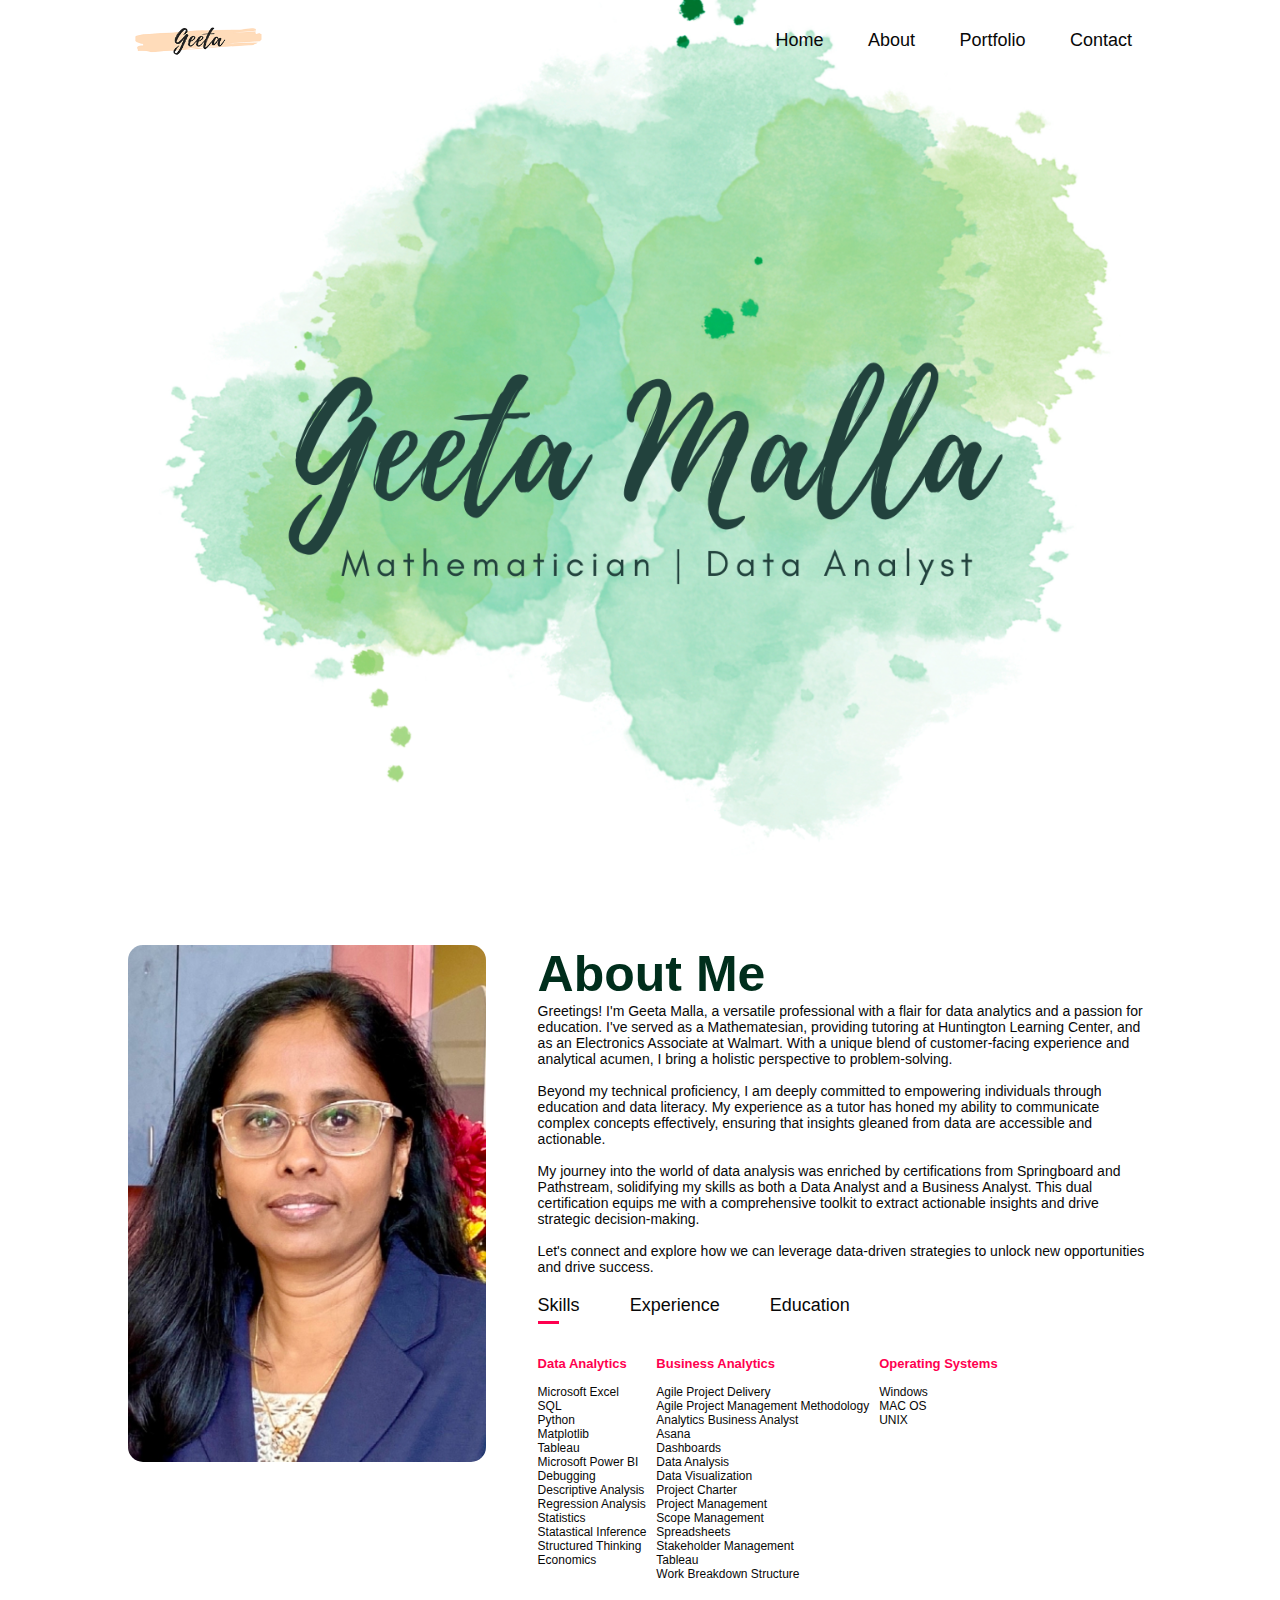
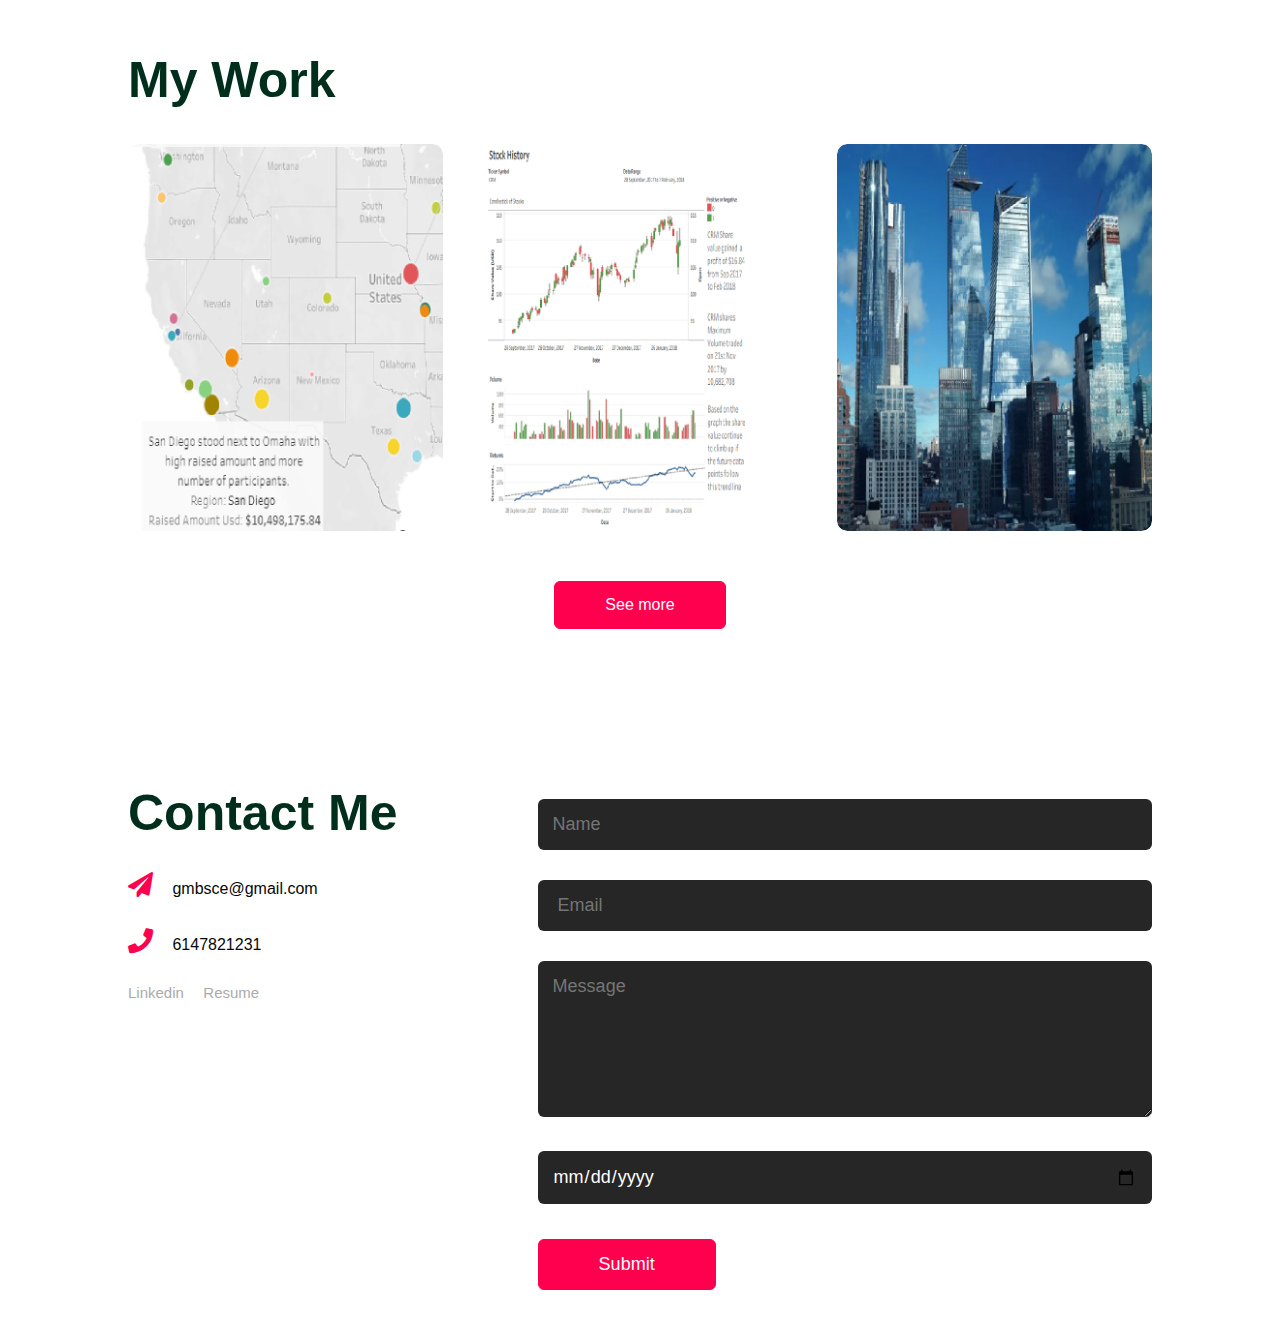
==== index.html @ 21d28648 "About me" ====
<!DOCTYPE html>
<html>
    <head>
        <meta charset="UTF-8">
        <meta http-equiv="X-UA-Compatible" content="IE=edge">
        <meta name="viewport" content="width=device-width,initial-scale=1.0">
        <title>Geeta </title>
        <link rel="stylesheet" href="style.css">
        <link rel="stylesheet" href="https://use.fontawesome.com/releases/v5.13.0/css/all.css">
    </head>
    <body>
      <div id="header">
        <div class="container">            
            <nav>
                <img src="images/logo2.png" class="logo">
                <ul id="sidemenu">
                    <li><a href="#header">Home</a></li>
                    <li><a href="#About">About</a></li>
                    <li><a href="#portfolio">Portfolio</a></li>
                    <li><a href="#contact">Contact</a></li>
                    <div class="iconc"><i class="fas fa-times" onclick="closemenu()"></i></div>
                </ul>
                <div class="icono"><i class="fas fa-bars" onclick="openmenu()"></i></div>
            </nav>    
                
        </div>
      </div>

      <!-- --About---- -->

      <div id="About">
        <div class="container">
            <div class="row">
                <div class="about-col-1">
                    <img src="images/IMG_geeta.png">
                </div>
                <div class="about-col-2">
                    <h1 class="sub-title"> About Me </h1>
                    <p class="aboutme"> 
                        
                        Greetings! I'm Geeta Malla, a versatile professional with a flair for data analytics and a passion for education.
                        I've served as a Mathematesian, providing tutoring at Huntington Learning Center, and as an Electronics Associate at Walmart.
                        With a unique blend of customer-facing experience and analytical acumen, I bring a holistic perspective to problem-solving.
                        <br><br>
                        Beyond my technical proficiency, I am deeply committed to empowering individuals through education and data literacy. 
                        My experience as a tutor has honed my ability to communicate complex concepts effectively, ensuring that insights gleaned from 
                        data are accessible and actionable.
                        <br><br> 
                        My journey into the world of data analysis was enriched by certifications from Springboard and Pathstream, 
                        solidifying my skills as both a Data Analyst and a Business Analyst. This dual certification equips me with a comprehensive toolkit
                        to extract actionable insights and drive strategic decision-making.
                        <br><br>
                        Let's connect and explore how we can leverage data-driven strategies 
                        to unlock new opportunities and drive success.
                        <br>
                    </p>
                    <div class="tab-titles">
                        <p class="tab-links active-link" onclick="opentab('skills')">Skills</p>
                        <p class="tab-links"onclick="opentab('experience')">Experience</p>
                        <p class="tab-links"onclick="opentab('education')">Education</p>
                    </div>
                    <div class="tab-contents active-tab" id="skills">
                        <ul class="list1">
                            <p><span class="purple">Data Analytics</span></p><br>
                            <li>Microsoft Excel</li>
                            <li>SQL</li>
                            <li>Python</li>
                            <li>Matplotlib</li>
                            <li>Tableau</li>
                            <li>Microsoft Power BI</li>
                            <li>Debugging</li>
                            <li>Descriptive Analysis</li>
                            <li>Regression Analysis</li>
                            <li>Statistics</li>
                            <li>Statastical Inference</li>
                            <li>Structured Thinking</li>
                            <li>Economics</li>                                         
                        </ul>
                        <ul class="list1">
                            <p><span class="purple">Business Analytics</span></p><br>
                            <li>Agile Project Delivery</li>
                            <li>Agile Project Management Methodology</li>
                            <li>Analytics Business Analyst</li>
                            <li>Asana</li>
                            <li>Dashboards</li>
                            <li>Data Analysis</li>
                            <li>Data Visualization</li>
                            <li>Project Charter</li>
                            <li>Project Management</li>
                            <li>Scope Management</li>
                            <li>Spreadsheets</li>
                            <li>Stakeholder Management</li>
                            <li>Tableau</li>
                            <li>Work Breakdown Structure</li>                                       
                        </ul>
                        <ul class="list1">
                            <p><span class="purple">Operating Systems</span></p><br>
                            <li>Windows</li>  
                            <li>MAC OS </li>
                            <li>UNIX</li>
                        </ul>                                                                      
                    </div>
                    <div class="tab-contents" id="experience">
                        <ul class="list1"> 
                            <li><span class="purple">2020 Sep to till date</span><br>Walmart<br>Electronics Sales Associate<br>Columbus Ohio</li><br>
                            <li><span class="purple">2020 Jan to till date</span><br>Huntington Learning Center<br>Mathematician<br>Columbus Ohio</li><br>
                        </ul>
                    </div>
                    <div class="tab-contents" id="education">
                        <ul class="list1"> 
                            <li><span class="purple">Springboard</span><br>Walmart-Data Analytics Career Program</li><br>
                            <li><span class="purple">Pathstream</span><br>Business Analysis and Operations Certificate<br><div data-iframe-width="150" data-iframe-height="150" data-share-badge-id="9a65310d-980d-4c0c-9e3a-e84f4d2a0e0b" data-share-badge-host="https://www.credly.com"></div><script type="text/javascript" async src="//cdn.credly.com/assets/utilities/embed.js"></script></li><br>
                            <li><span class="purple">Teklabs</span><br>Quality Assurance Manual and Automation Testing Training</li><br>
                            <li><span class="purple">Andhra University</span><br>Master of Science in Applied Mathematics</li><br>
                            <li><span class="purple">Andhra University</span><br>Bachelor of Science in Electronics</li><br>
                        </ul>
                    </div>
                </div>
            </div>
        </div>
      </div>
      <!-- -------portfolio----------------->
      <div id="portfolio">
         <div class="container">
            <h1 class="sub-title">My Work</h1>
            <div class="work-list" id="worklist">
                <div class="work">
                    <img src="images/SeriesA.png">
                    <div class="layer">
                        <h3>Where to begin searching for a Series-A Investment?</h3>
                        <p>An eCommerce start-up is preparing to start looking for a Series-A Investment. A series-A Funding is the second round of capital raised after a start-up's initial seed round investment
                             
                              </p><br>
                    Advanced Visualizatiopn with Crunchbase Data<a href="https://public.tableau.com/views/final_project_part_4/WheretobeginsearchingforaSeries-AInvestment?:language=en-US&:display_count=n&:origin=viz_share_link"><i class="fa fa-external-link-alt"></i></a>
                    </div>
                </div>
                <div class="work">
                    <img src="images/stockmarket.png">
                    <div class="layer">
                        <h3>Performance Optimization with Stock Market Data</h3>
                        <p>The following advanced visualizations were developed with the given S&P 500 data</p>
                        <a href="projects/Performance Optimization with stockmarket Data.pdf"><i class="fa fa-external-link-alt"></i></a>
                    </div>
                </div>
                <div class="work">
                    <img src="images/NYC Real Estate.png">
                    <div class="layer">
                        <h3>Custom Tables and Data Visialization with NYC Realestate Data</h3>
                        <p>Aim of this project was to analyze and visualize the dataset with 84,000 NYC property transactions to help NYC make better-informed investments about the real estate</p>
                        <a href="projects/Custom Tables and Data Visualization with NYC Real Estate Data.pdf"><i class="fa fa-external-link-alt"></i></a>
                    </div>
                </div>
        <!--
             <div class="disappear" id="Seemore">
                <div class="work">
                    <img src="images/Listings123.png">
                    <div class="layer">
                        <h3>Listings 123</h3>
                        <p>Listings 123 is an up-and-coming home-sharing service(like Airbnb). Their business Mission is to connect Hosts and Guests through their online marketplace. The investors would like to see databased evidence specific to Listings123 to fund their campain to expand their business</p>
                        <br>Frame a Business Problem<a href="https://docs.google.com/presentation/d/1k3Ck_coRlX3bxkkThgSWkIJKdHtF-GdTJCiEr3fVans/edit?usp=sharing"><i class="fa fa-external-link-alt"></i></a>Wrangle Data<a href="https://docs.google.com/spreadsheets/d/13q_j_I0rYoRWUGPWQv7o309Qghh7m5MmWF8QdG9MM_8/edit?usp=sharing"><i class="fa fa-external-link-alt"></i></a>Exploratory Data Analysis<a href="https://docs.google.com/spreadsheets/d/1bTpTsAtov3ZEYZygENQX6TL-cn2nptGKaeBmYqwJnjU/edit?usp=sharing"><i class="fa fa-external-link-alt"></i></a>Communicate Insights<a href="https://docs.google.com/presentation/d/1vx3rOuNdrpReRrkfqRbIhiW41-1qjNKtrE5retmd0TU/edit?usp=sharing"><i class="fa fa-external-link-alt"></i></a>
                    </div>
                </div>
                <div class="work">
                    <img src="images/Blind Tiger.png">
                    <div class="layer">
                        <h3>Blind Tiger</h3>
                        <p>Blind Tiger is a new mobile app for saving and sharing places around town that you love or want to visit. These can be lists of restaurents,bars,hangouts,whatever you like. Get recommendations from people you know and trust and can share your own lists</p><br>
                        Feature Requirements and Userstories<a href="https://app.asana.com/0/1203221022187749/1203221022187749"><i class="fa fa-external-link-alt"></i></a>Sprint Planning<a href="https://app.asana.com/0/1203243300750346/1203243300750346"><i class="fa fa-external-link-alt"></i></a>Sprint Execution<a href="https://docs.google.com/spreadsheets/d/1JRk-IdRK9Yd3A7XXezIWSoDvUGQ0047H33ckGcAAB9E/edit?usp=sharing"><i class="fa fa-external-link-alt"></i></a>Leading an Agile Retrospective in Asana<a href="https://app.asana.com/0/1203272839397256/1203272839397256"><i class="fa fa-external-link-alt"></i></a>
                    </div>
                </div>
                <div class="work">
                    <img src="images/stockmarket.png">
                    <div class="layer">
                        <h3>Performance Optimization with Stock Market Data</h3>
                        <p>shdfvsdgvffdghfv</p>
                        <a href="c:\Users\yello\Desktop\Projects Tableau\Project part 3\Performance Optimization with stockmarket Data.pdf"><i class="fa fa-external-link-alt"></i></a>
                    </div>
                </div>
             </div>
             -->
             <!--
                <script>
                    function myFunction() {
                       var element = document.getElementById("Seemore");                         
                       element.style.display ='flex';             
                    }
                 </script>
              <a class="btn" onclick="myFunction()">See more</a> --> 
                          
            </div>
            <a class="btn" href="portfolio1.html">See more</a>
         </div>
      </div>
      <!-- -------------contact ----------------------------------->
      <div id="contact">
        <div class="container">
           <div class="row">
            <div class="contact-left">
                <h1 class="sub-title">Contact Me</h1>
                <p><i class="fa fa-solid fa-paper-plane"></i>  gmbsce@gmail.com</p>
                <p><i class="fa fa-solid fa-phone"></i>  6147821231</p>
                <div class="social-icons">
                    <a href="https://www.linkedin.com/in/geeta-malla/">Linkedin</a>
                    <a href="GM Resume.pdf">Resume</a>
                </div>
                <!--<a href="projects/GM Resume.pdf" download class="btn btn2">Download CV</a> -->
            </div>
            <div class="contact-right">
                <form name="submit-to-google-sheet">
                    <input type="text" name="Name" placeholder="Name" required>
                    <input type="email" name="Email" placeholder=" Email" required>
                    <textarea name="Message" rows="6" placeholder="Message"></textarea>
                    <input type="date" name="Date" placeholder="mm/dd/yyyy" required>
                    <button type="submit"class="btn btn2">Submit</button>
                </form>
                <span id="msg"></span>
            </div>
           </div> 
        </div>
      </div>
      <script>
        const scriptURL = 'https://script.google.com/macros/s/AKfycbxWRAFlngCkKOsArYxfMWPah7wc_spQXUwb2-DFWGpz5nFX4g-beLVR1PaiBKX3Ybk5lQ/exec'
        const form = document.forms['submit-to-google-sheet']
        const msg = document.getElementById("msg")
      
        form.addEventListener('submit', e => {
          e.preventDefault()
          fetch(scriptURL, { method: 'POST', body: new FormData(form)})
            .then(response => {
                msg.innerHTML= "Message Sent Successfully"
                setTimeout(function(){
                    msg.innerHTML= ""
                },5000)
                form.reset()
            })
            .catch(error => console.error('Error!', error.message))
        })
      </script>
      
      <script>
        var tablinks = document.getElementsByClassName("tab-links");
        var tabcontents = document.getElementsByClassName("tab-contents");
        function opentab(tabname){
            for(tablink of tablinks){
                tablink.classList.remove("active-link");
            }
            for(tabcontent of tabcontents){
                tabcontent.classList.remove("active-tab");
            }
            event.currentTarget.classList.add("active-link");
            document.getElementById(tabname).classList.add("active-tab");
        }
      </script>
      <script>
        var sidemenu = document.getElementById("sidemenu")
        function openmenu(){
            sidemenu.style.right = "0";
        }
        function closemenu(){
            sidemenu.style.right = "-200px";
        }
      </script>
    </body>
</html>
---- style.css ----
*{
    margin: 0;
    padding: 0;
    font-family: 'Poppins', sans-serif;
    box-sizing: border-box;
}
html{
    scroll-behavior: smooth;
}
body{
    background: #fff;
    color: #080808;
}
#header{
    width: 100%;
    height: 100vh;
    background-image: url(images/background2.png);
    background-size: cover;
    background-position: center;
}

.container{
    padding: 10px 10%;
}

nav{
    display: flex;
    align-items: center;
    justify-content: space-between;
    flex-wrap: wrap;
}
.logo{
    width: 140px;
}

nav ul li{
    display: inline-block;
    list-style: none;
    margin: 10px 20px;
}
nav ul li a{
    color: #080808;
    text-decoration: none;
    font-size: 18px;
    position: relative;
}
nav ul li a::after{
    content: '';
    width: 0%;
    height: 3px;
    background: #ff004f;
    position: absolute;
    left: 0;
    bottom: -6px;
    transition: 0.5s;

}
nav ul li a:hover::after{
    content: '';
    width: 100%;
    height: 3px;
    background: #ff004f;
    position: absolute;
    left: 0;
    bottom: -6px;

}
.header-text{
    margin-top: 20%;
    font-size: 30px;
}
.header-text h1{
    font-size: 60px;
    margin-top: 20px;
}
.header-text h1 span{
    color: #ff004f;
}
/* ----- about------------------------------------------------- */
#about{
    padding: 80px 0;
    color:#ababab;
}
.row{
    display: flex;
    justify-content: space-between;
    flex-wrap: wrap;
    margin-top: 35px;
}
.about-col-1{
    flex-basis: 35%;
}
.about-col-1 img{
    width: 100%;
    border-radius: 15px;
}
.about-col-2{
    flex-basis: 60%;
    font-size: 12px;
}
.sub-title{
    font-size: 50px;
    font-weight: 600;
    color: #002e1c;

}
.aboutme{
    font-size: 14px;
    font-weight: 500;
    justify-content: space-evenly;
}
.tab-titles{
    display: flex;
    margin: 20px 0 40px;
}
.tab-links{
    margin-right: 50px;
    font-size: 18px;
    font-weight: 500;
    cursor: pointer;
    position: relative;
}
.tab-links::after{
    content: '';
    width: 0;
    height: 3px;
    background: #ff004f;
    position: absolute;
    left: 0;
    bottom: -8px;
    transition: 0.5s;
}
.tab-links.active-link::after{
    width: 50%;
}
.tab-contents{
    display: none;
}
.tab-contents.active-tab{
    display: flex;
}
.list1{
    list-style: none;
    padding-right: 10px;
}
.purple{
    color: #ff004f;
    font-size: 13px;
    font-weight: 700;
    font-family: 'Lucida Sans', 'Lucida Sans Regular', 'Lucida Grande', 'Lucida Sans Unicode', Geneva, Verdana, sans-serif;
}
/*--------------------portfolio-------------------------*/
#portfolio{
    padding: 50px 0;
}
.work-list{
    display: grid;
    grid-template-columns: repeat(auto-fit,minmax(250px, 1fr));
    grid-gap: 40px;
    margin-top: 35px;
}
.work{
    border-radius: 10px;
    position: relative;
    overflow: hidden;
}
.work img{
    width: 100%;
    border-radius: 10px;
    display: block;
    transition: transform 0.5s;
}
/* text inside image styling */
.layer{
    width: 100%;
    height: 0%;
    background: linear-gradient(rgba(0,0,0,0.6), #ff004f);
    color: #fff;
    border-radius: 10px;
    position: absolute;
    left: 0%;
    bottom: 0%;
    overflow: hidden;
    display: flex;
    align-items: center;
    justify-content: center;
    flex-direction: column;
    padding: 0 40px;
    text-align: center;
    font-size: 14px;
    transition: height 0.5s;
}
.layer h3{
    font-weight: 500;
    margin-bottom: 20px;
}
/* external link image styling */
.layer a{
    margin-top: 10px;
    color: #ff004f;
    text-decoration: none;
    font-size: 10px;
    line-height: 20px;
    background: #fff;
    width: 20px;
    height: 20px;
    border-radius: 50%;
    text-align: center;
}
.work:hover img{
    transform: scale(1.1);
}
.work:hover .layer{
    height: 100%;
}
/*-----------------------see more----------------*/
/*--
.disappear{
    display: inline-block;
    grid-template-columns: repeat(auto-fit,minmax(250px, 1fr));
    grid-gap: 40px;
    margin-top: 35px;    
}
.disappear.work{
    border-radius: 10px;
    position: relative;
    overflow: hidden;
}
.disappear img{
    width: 100%;
    border-radius: 10px;
    display: block;
    transition: transform 0.5s;
}
--*/
.btn{
    display: block;
    background: #ff004f;
    margin: 50px auto;
    width: fit-content;
    border: 1px solid #ff004f;
    padding: 14px 50px;
    border-radius: 6px;
    text-decoration: none;
    color: #fff;
    transition: background 0.5s;
}
.btn:hover{
    background: #fff;
}

/*---------------------contact me-----------*/
.contact-left{
    flex-basis: 35%;
}
.contact-right{
    flex-basis: 60%;
}
.contact-left p{
    margin-top: 30px;
}
.contact-left p i{
    color: #ff004f;
    margin-right: 15px;
    font-size: 25px;
}
.social-icons{
    margin-top: 30px;
}
.social-icons a{
    text-decoration: none;
    font-size: 15px;
    margin-right: 15px;
    color: #ababab;
    display: inline-block;
    transition: transform 0.5s;
}
.social-icons a:hover{
    color: #ff004f;
    transform: translateY(-5px);

}
.btn.btn2{
    display: inline-block;
    background: #ff004f;
}
.contact-right form{
    width: 100%;
}
form input,form textarea{
    width: 100%;
    border: 0;
    outline: none;
    background: #262626;
    padding: 15px;
    margin: 15px 0;
    color: #fff;
    font-size: 18px;
    border-radius: 6px;
}
form .btn2{
    padding: 14px 60px;
    font-size: 18px;
    margin-top: 20px;
    cursor: pointer;

}
/*------------------ css for small screen--------*/
.iconc{
    display: none;
}
.icono{
    display: none;
}
@media only screen and (max-width: 600px){
    #header{
        background-image: url(images/phone-background.png);
    }
    .header-text{
        margin-top: 100%;
        font-size: 16px;
    }
    .header-text h1{
        font-size: 30px;
    }
    .icono{
        display: block;
        font-size: 25px;
    }
    .iconc{
        display: block;
        font-size: 25px;
    }
    nav ul{
        background: #ff004f;
        position: fixed;
        top: 0;
        right: -200px;
        width: 200px;
        height: 100vh;
        padding-top: 50px;
        z-index: 2;
        transition: 0.5s;
    }
    nav ul li{
        display: block;
        margin: 25px;

    }
    .iconc{
        position: absolute;
        top: 25px;
        left: 25px;
        cursor: pointer;

    }
    .sub-title{
        font-size: 40px;
    }
    .about-col-1, .about-col-2{
        flex-basis: 100%;
    }
    .about-col-1{
        margin-bottom: 30px;

    }
    .about-col-2{
        font-size: 14px;
    }
    .tab-links{
        font-size: 16px;
        margin-right: 20px;
    }
    .contact-left,.contact-right{
        flex-basis: 100%;
    }
}
#msg{
    color: #ff004f;
    margin-top: -40px;
    display: block;
}
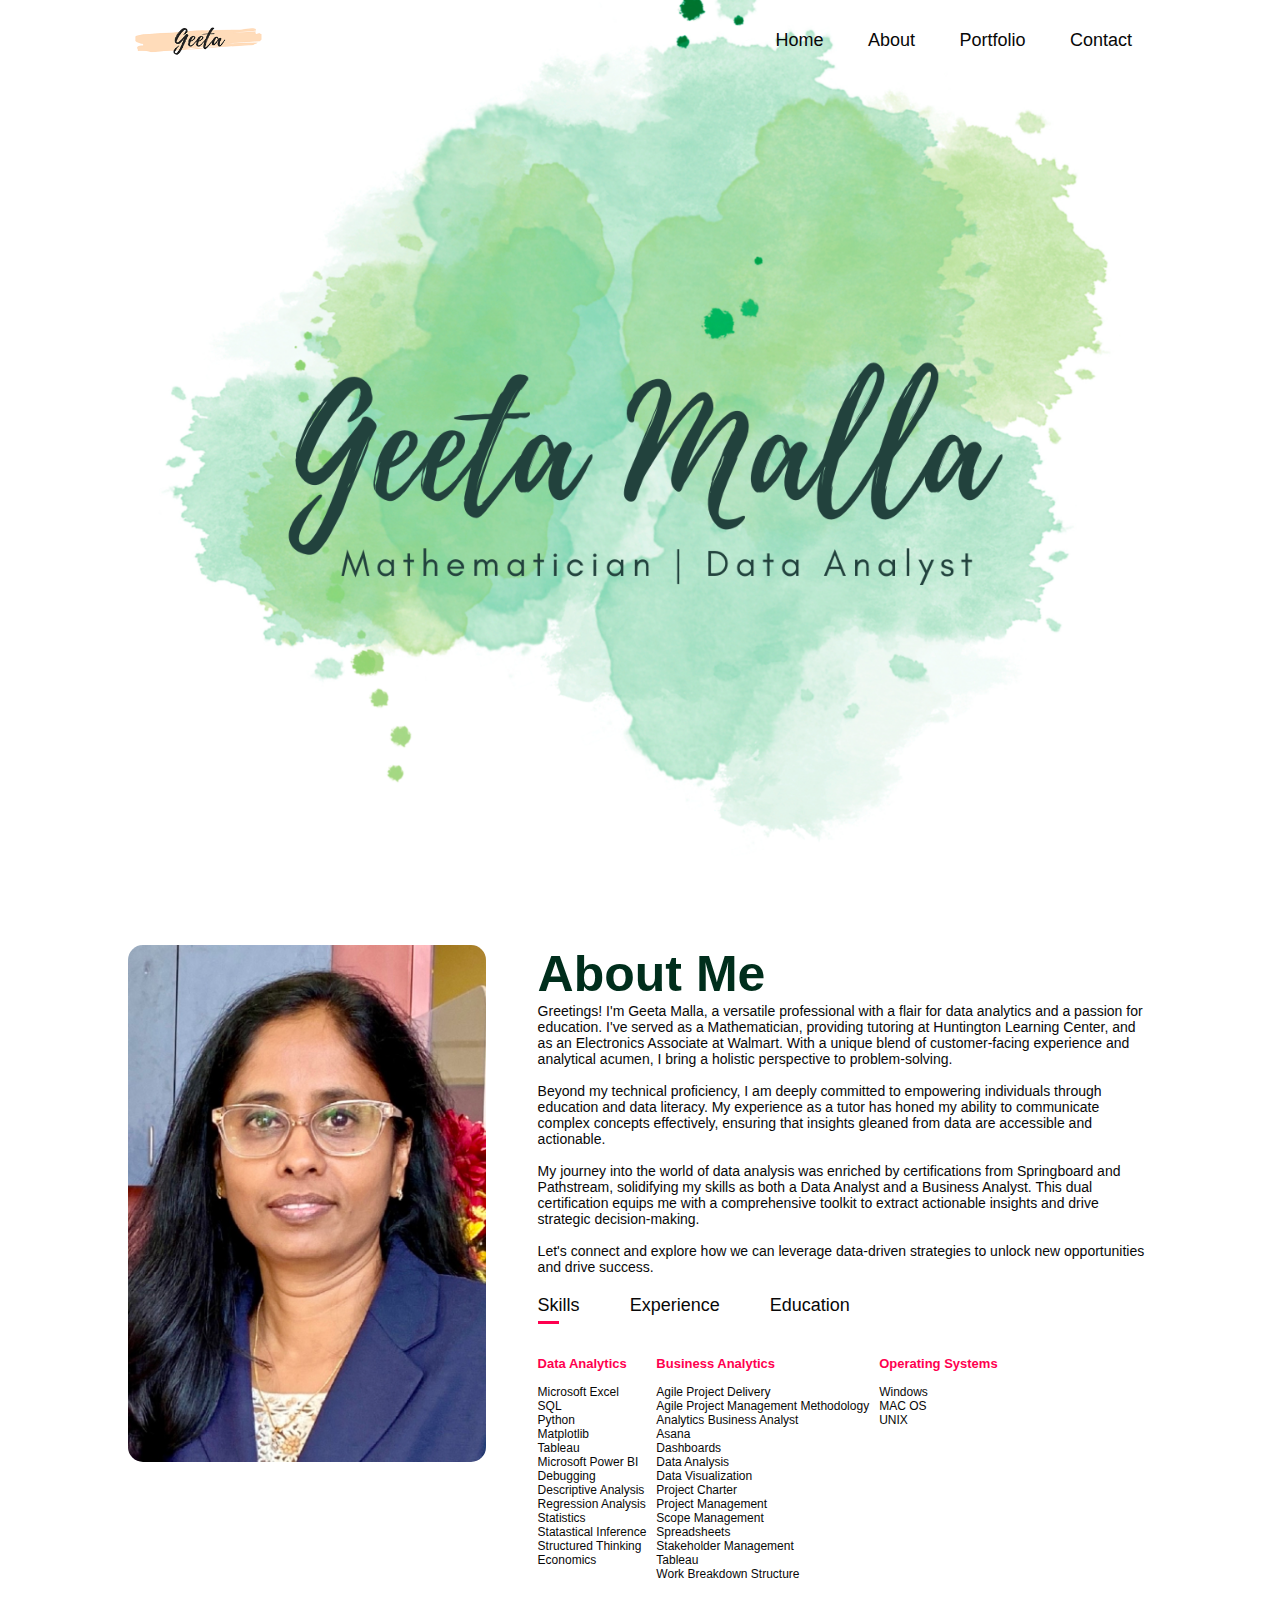
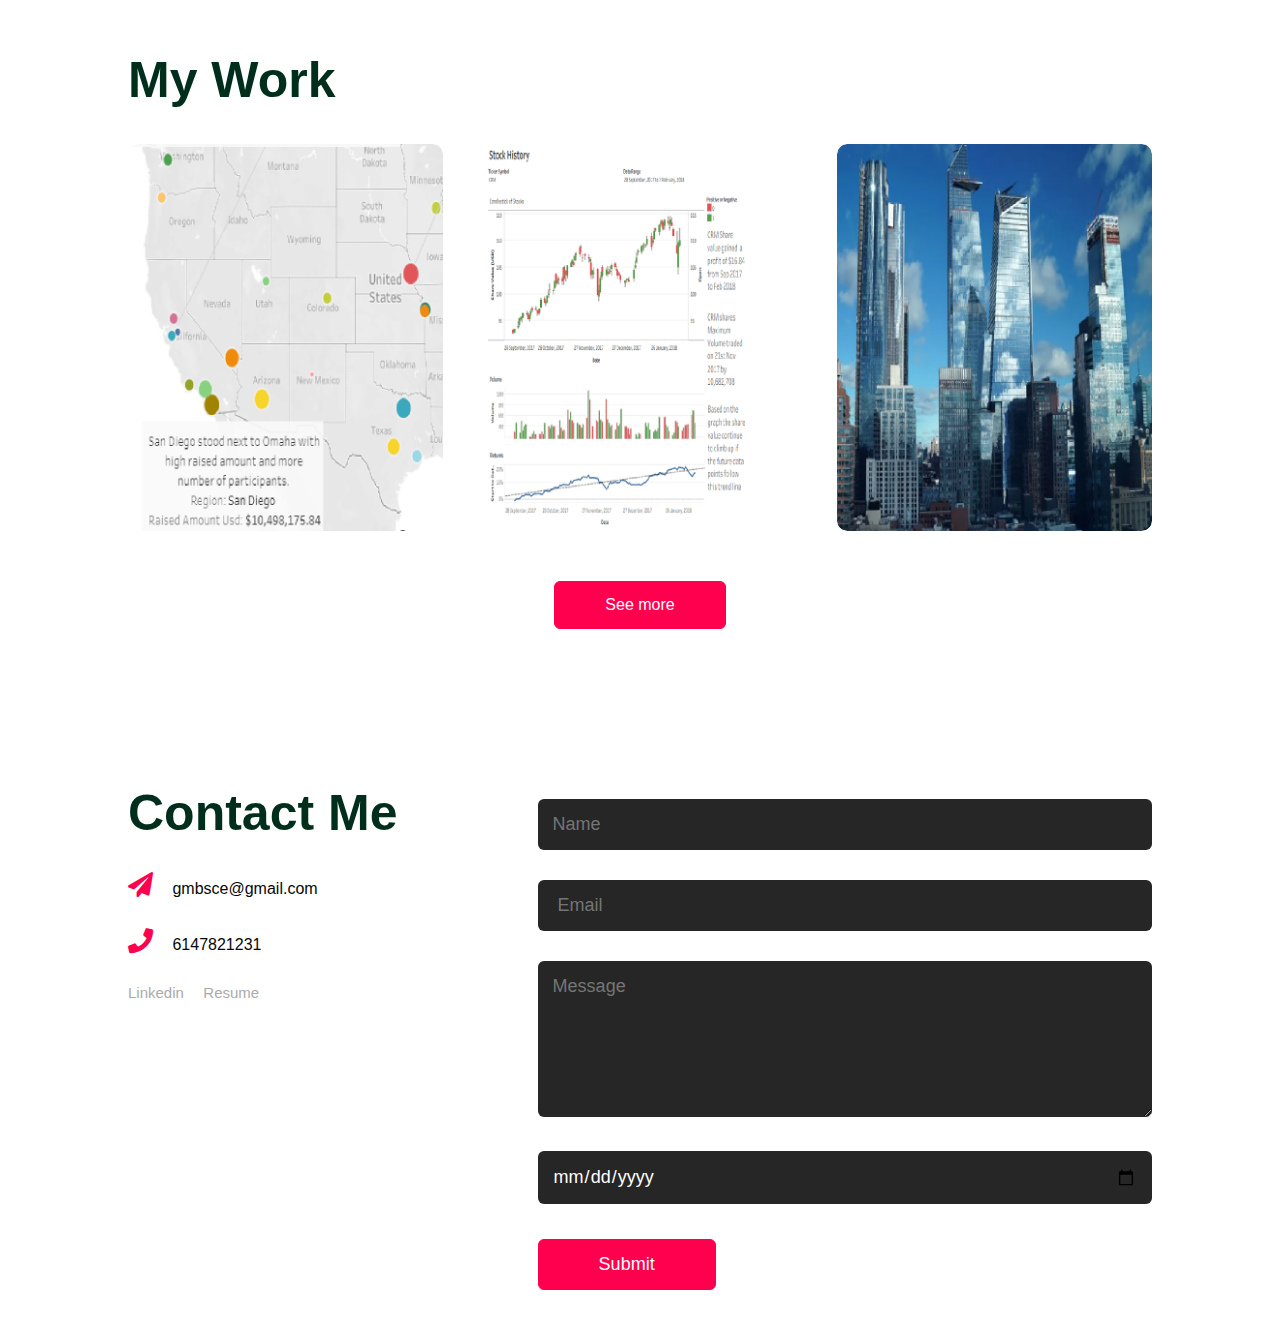
==== commit e8294b8d: "about me" ====
--- a/index.html
+++ b/index.html
@@ -39,7 +39,7 @@
                     <p class="aboutme"> 
                         
                         Greetings! I'm Geeta Malla, a versatile professional with a flair for data analytics and a passion for education.
-                        I've served as a Mathematesian, providing tutoring at Huntington Learning Center, and as an Electronics Associate at Walmart.
+                        I've served as a Mathematician, providing tutoring at Huntington Learning Center, and as an Electronics Associate at Walmart.
                         With a unique blend of customer-facing experience and analytical acumen, I bring a holistic perspective to problem-solving.
                         <br><br>
                         Beyond my technical proficiency, I am deeply committed to empowering individuals through education and data literacy. 
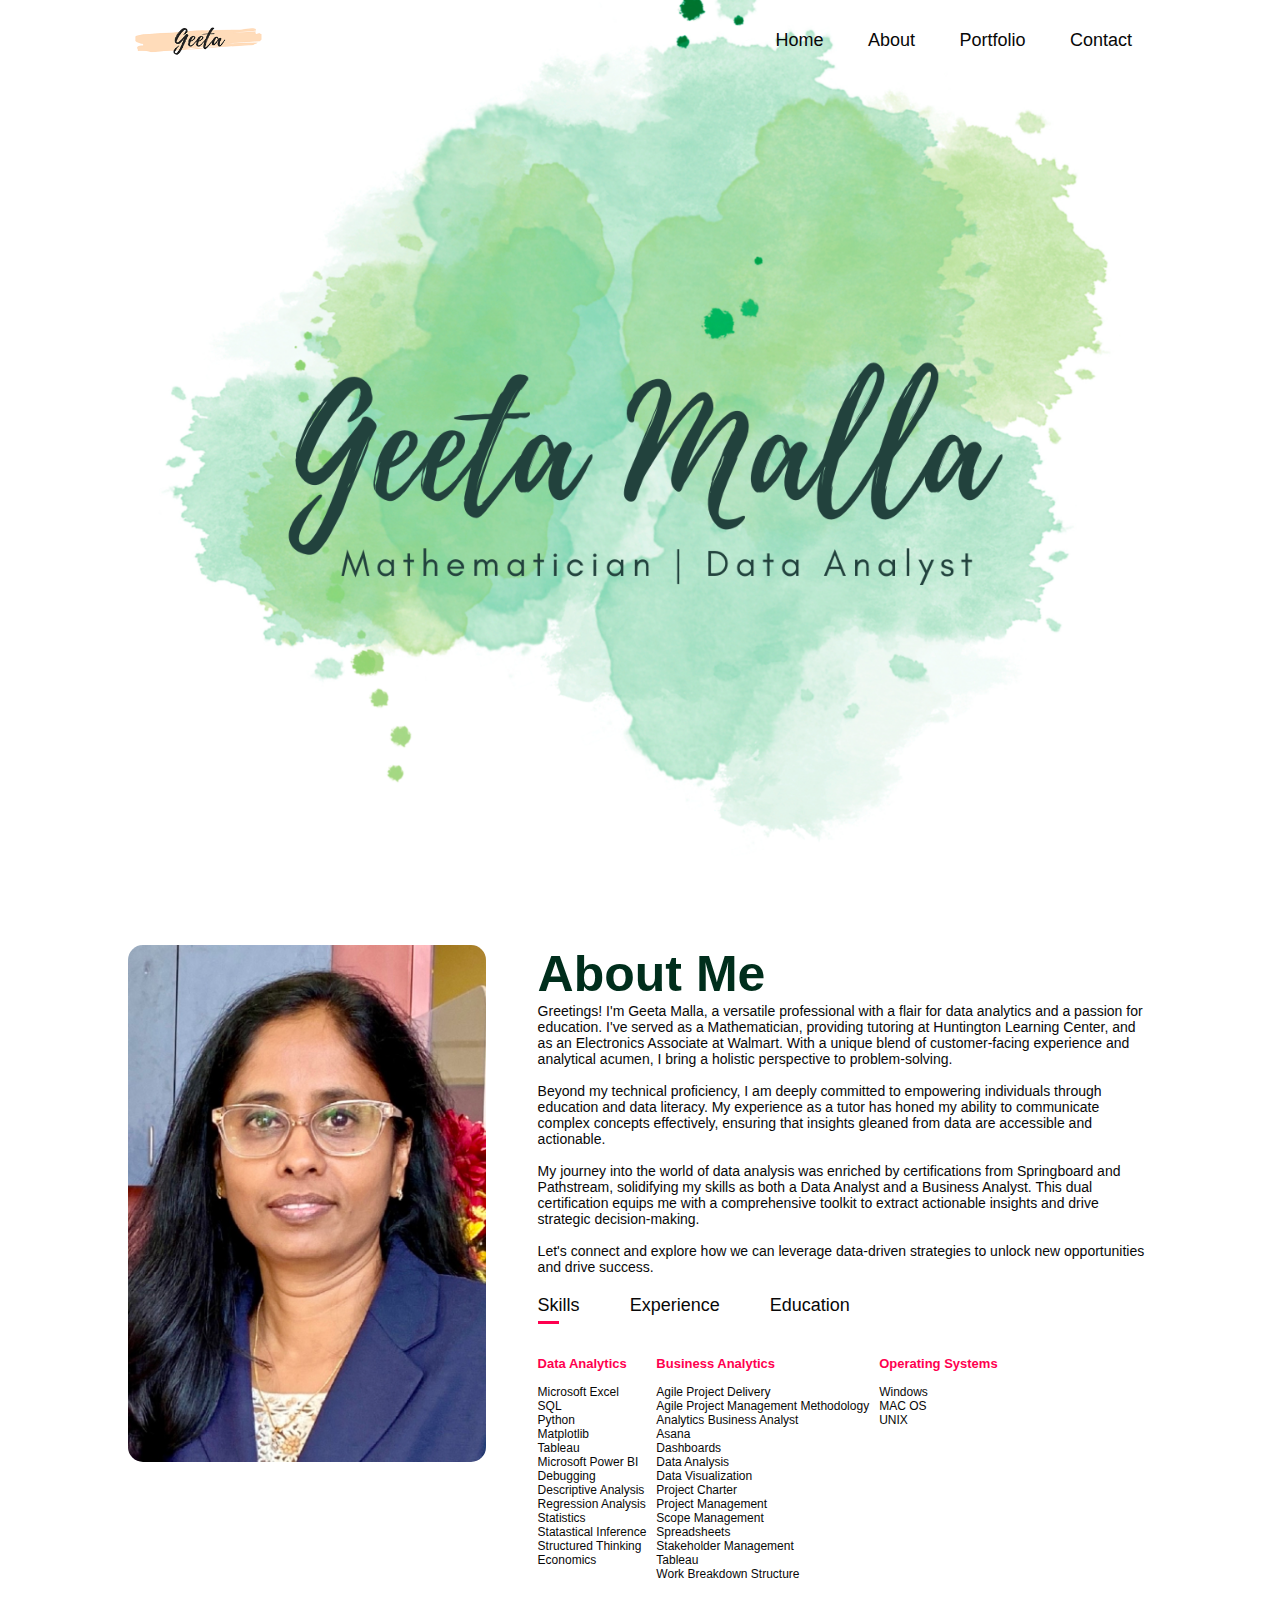
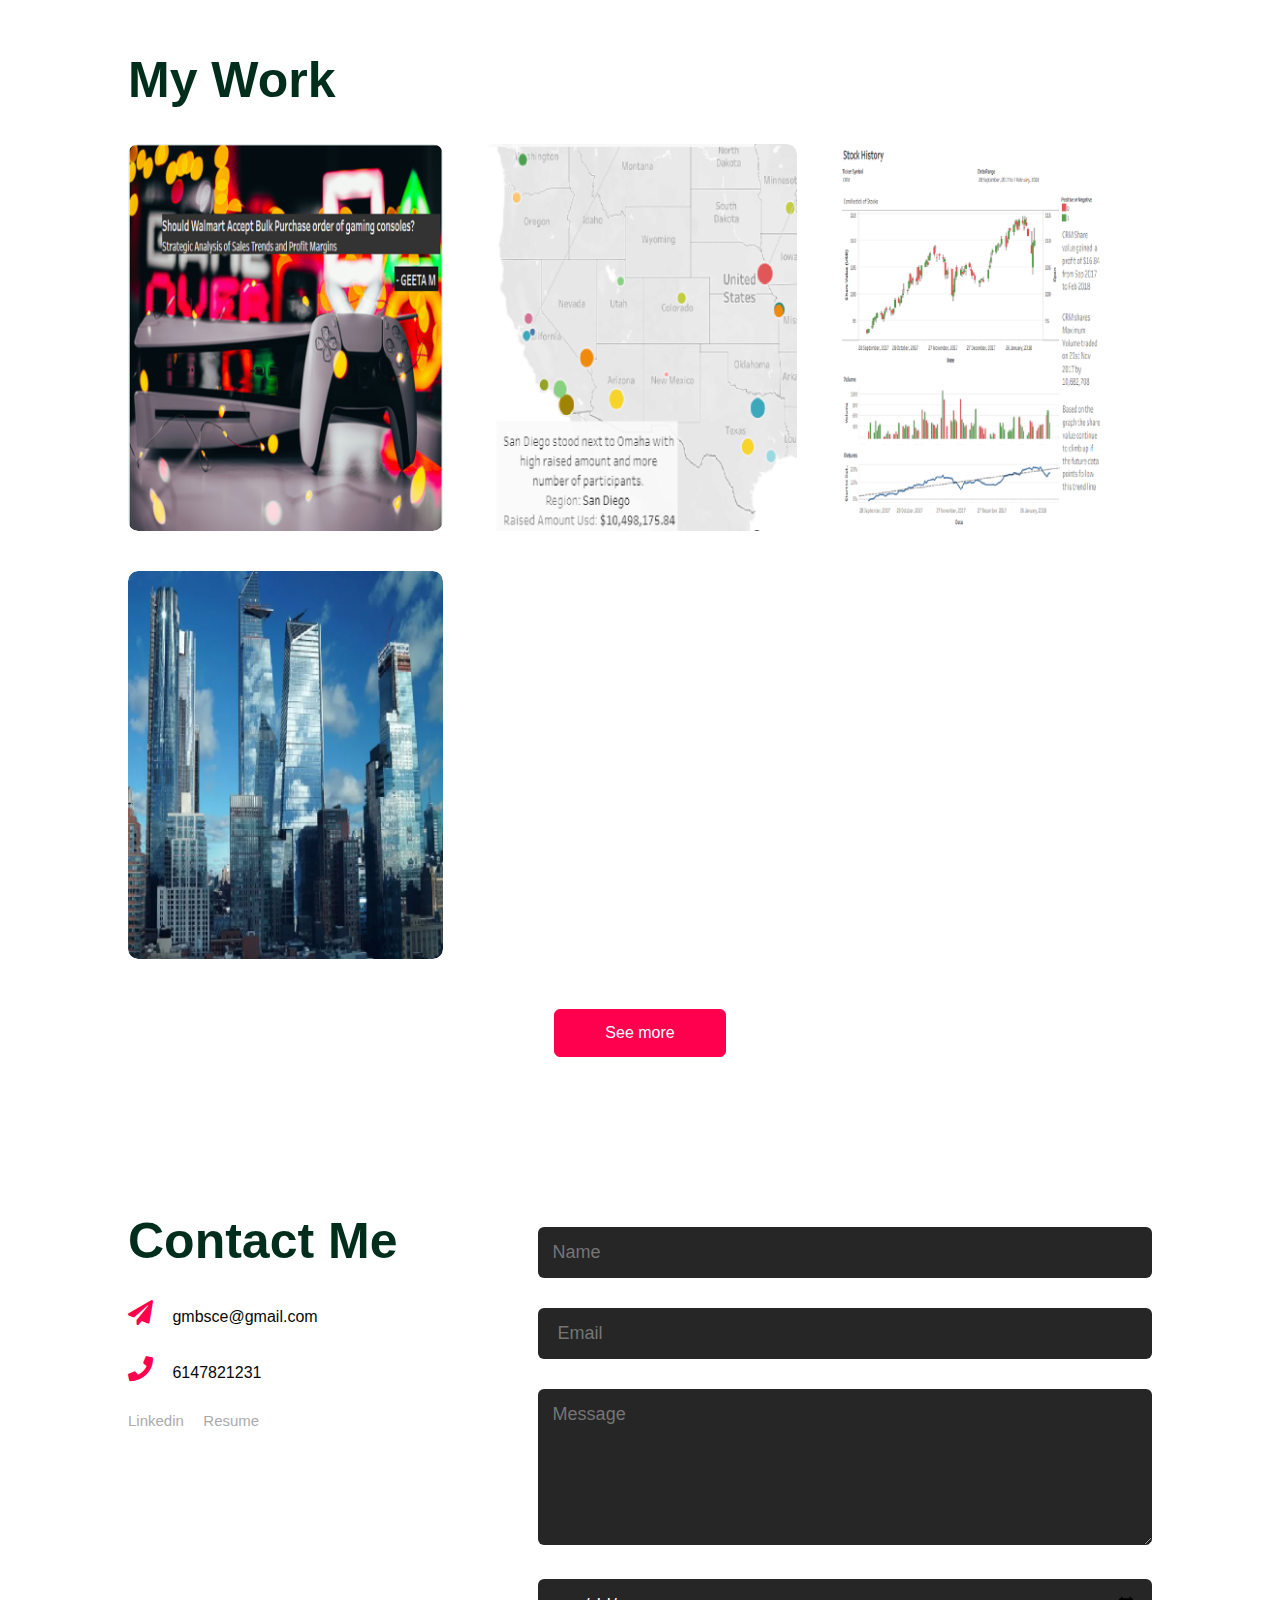
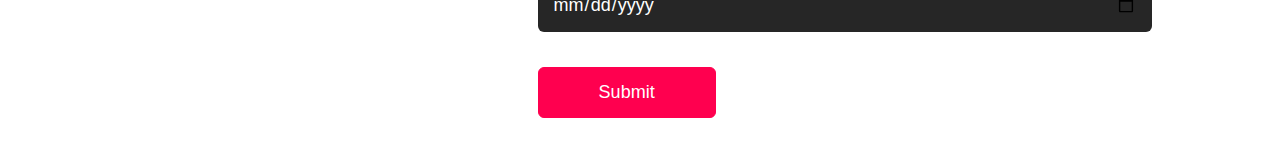
==== commit d470bb50: "walmart tableau" ====
--- a/index.html
+++ b/index.html
@@ -124,6 +124,16 @@
          <div class="container">
             <h1 class="sub-title">My Work</h1>
             <div class="work-list" id="worklist">
+                <div class="work">
+                    <img src="images/Walmart.png">
+                    <div class="layer">
+                        <h3>Should Walmart Accept Bulk Purchase Order of Gaming Console?</h3>
+                        <p>We are a US retailer specializing in selling gaming consoles. Our purchasing department received an offer to purchase 5000 consoles in bulk at a 20% discount off the regular purchase price, as an alternative to our regular monthly purchasing volume of 1000 units with a $3 per week storage cost per unit. Should we accept this offer based on a comparative profitability analysis over the next 6 months?
+                             
+                              </p><br>
+                    Advanced Tableau Visualizatiopn with Walmart-Data <a href="https://public.tableau.com/views/Capston_Walmart/Story1?:language=en-US&:sid=&:redirect=auth&:display_count=n&:origin=viz_share_link"><i class="fa fa-external-link-alt"></i></a>     
+                    </div>
+                </div>
                 <div class="work">
                     <img src="images/SeriesA.png">
                     <div class="layer">
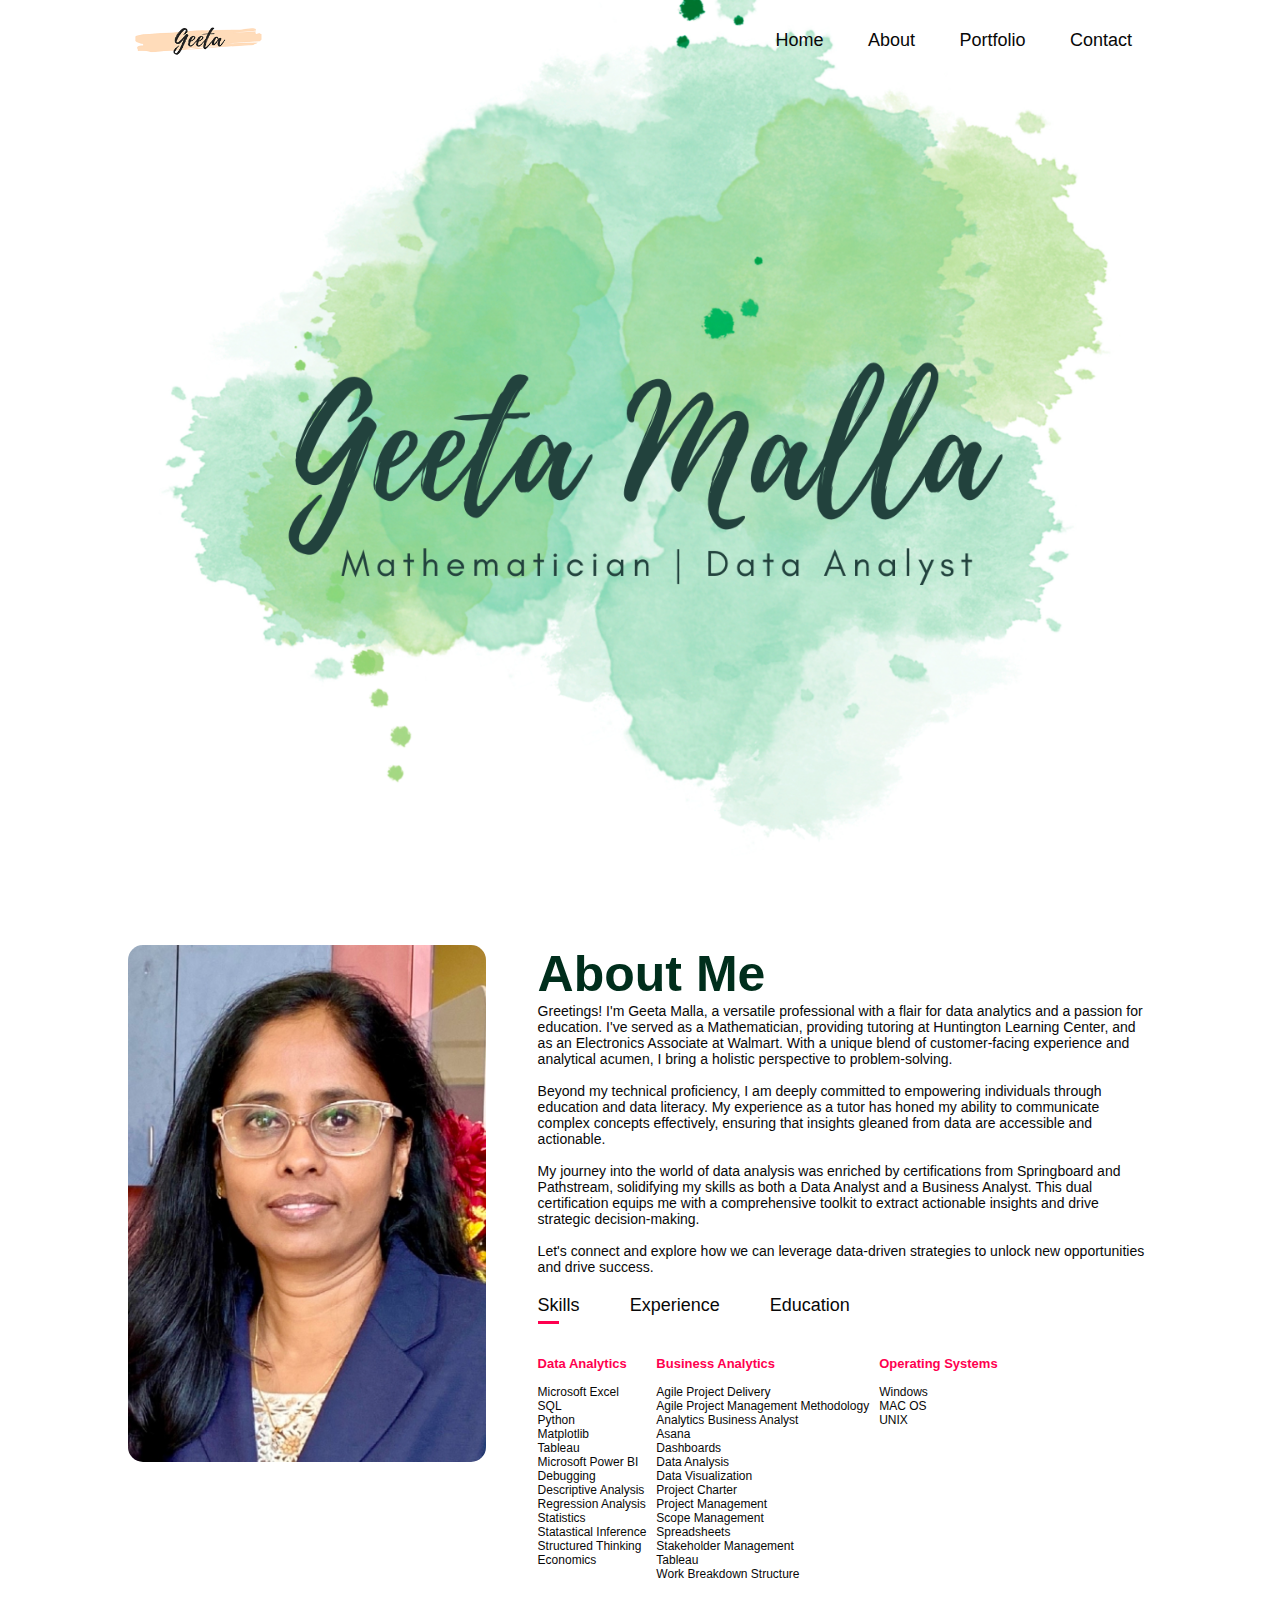
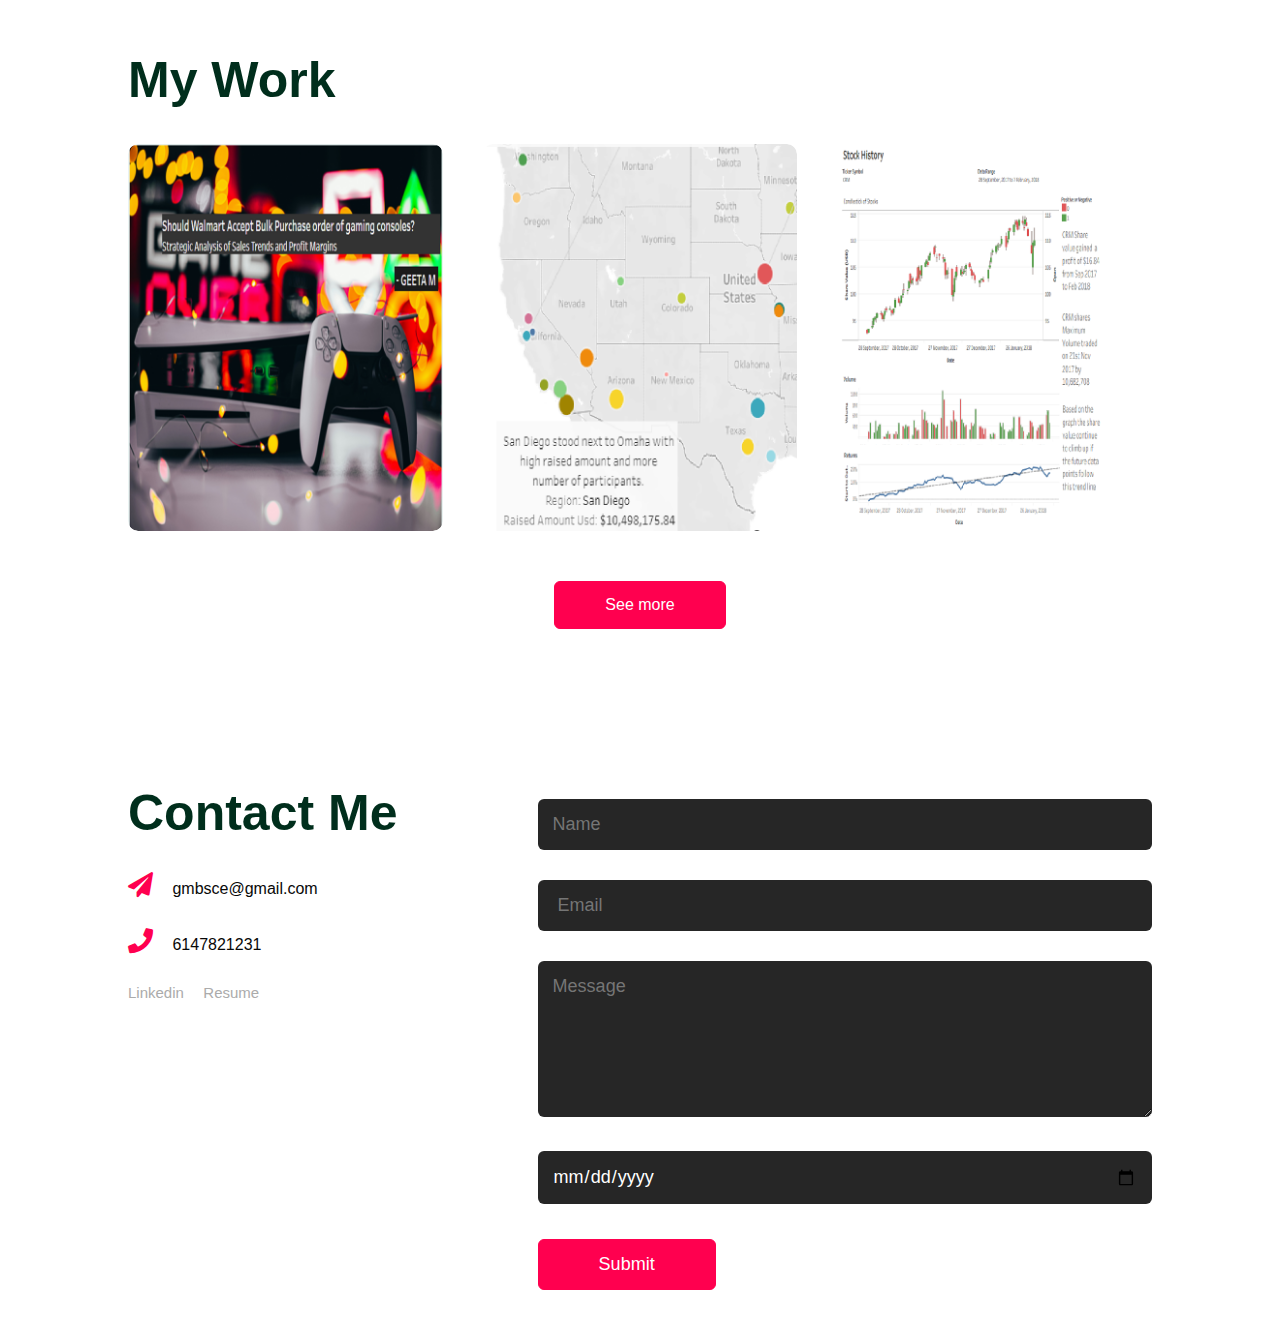
==== commit f0915efc: "see more" ====
--- a/index.html
+++ b/index.html
@@ -150,14 +150,6 @@
                         <h3>Performance Optimization with Stock Market Data</h3>
                         <p>The following advanced visualizations were developed with the given S&P 500 data</p>
                         <a href="projects/Performance Optimization with stockmarket Data.pdf"><i class="fa fa-external-link-alt"></i></a>
-                    </div>
-                </div>
-                <div class="work">
-                    <img src="images/NYC Real Estate.png">
-                    <div class="layer">
-                        <h3>Custom Tables and Data Visialization with NYC Realestate Data</h3>
-                        <p>Aim of this project was to analyze and visualize the dataset with 84,000 NYC property transactions to help NYC make better-informed investments about the real estate</p>
-                        <a href="projects/Custom Tables and Data Visualization with NYC Real Estate Data.pdf"><i class="fa fa-external-link-alt"></i></a>
                     </div>
                 </div>
         <!--
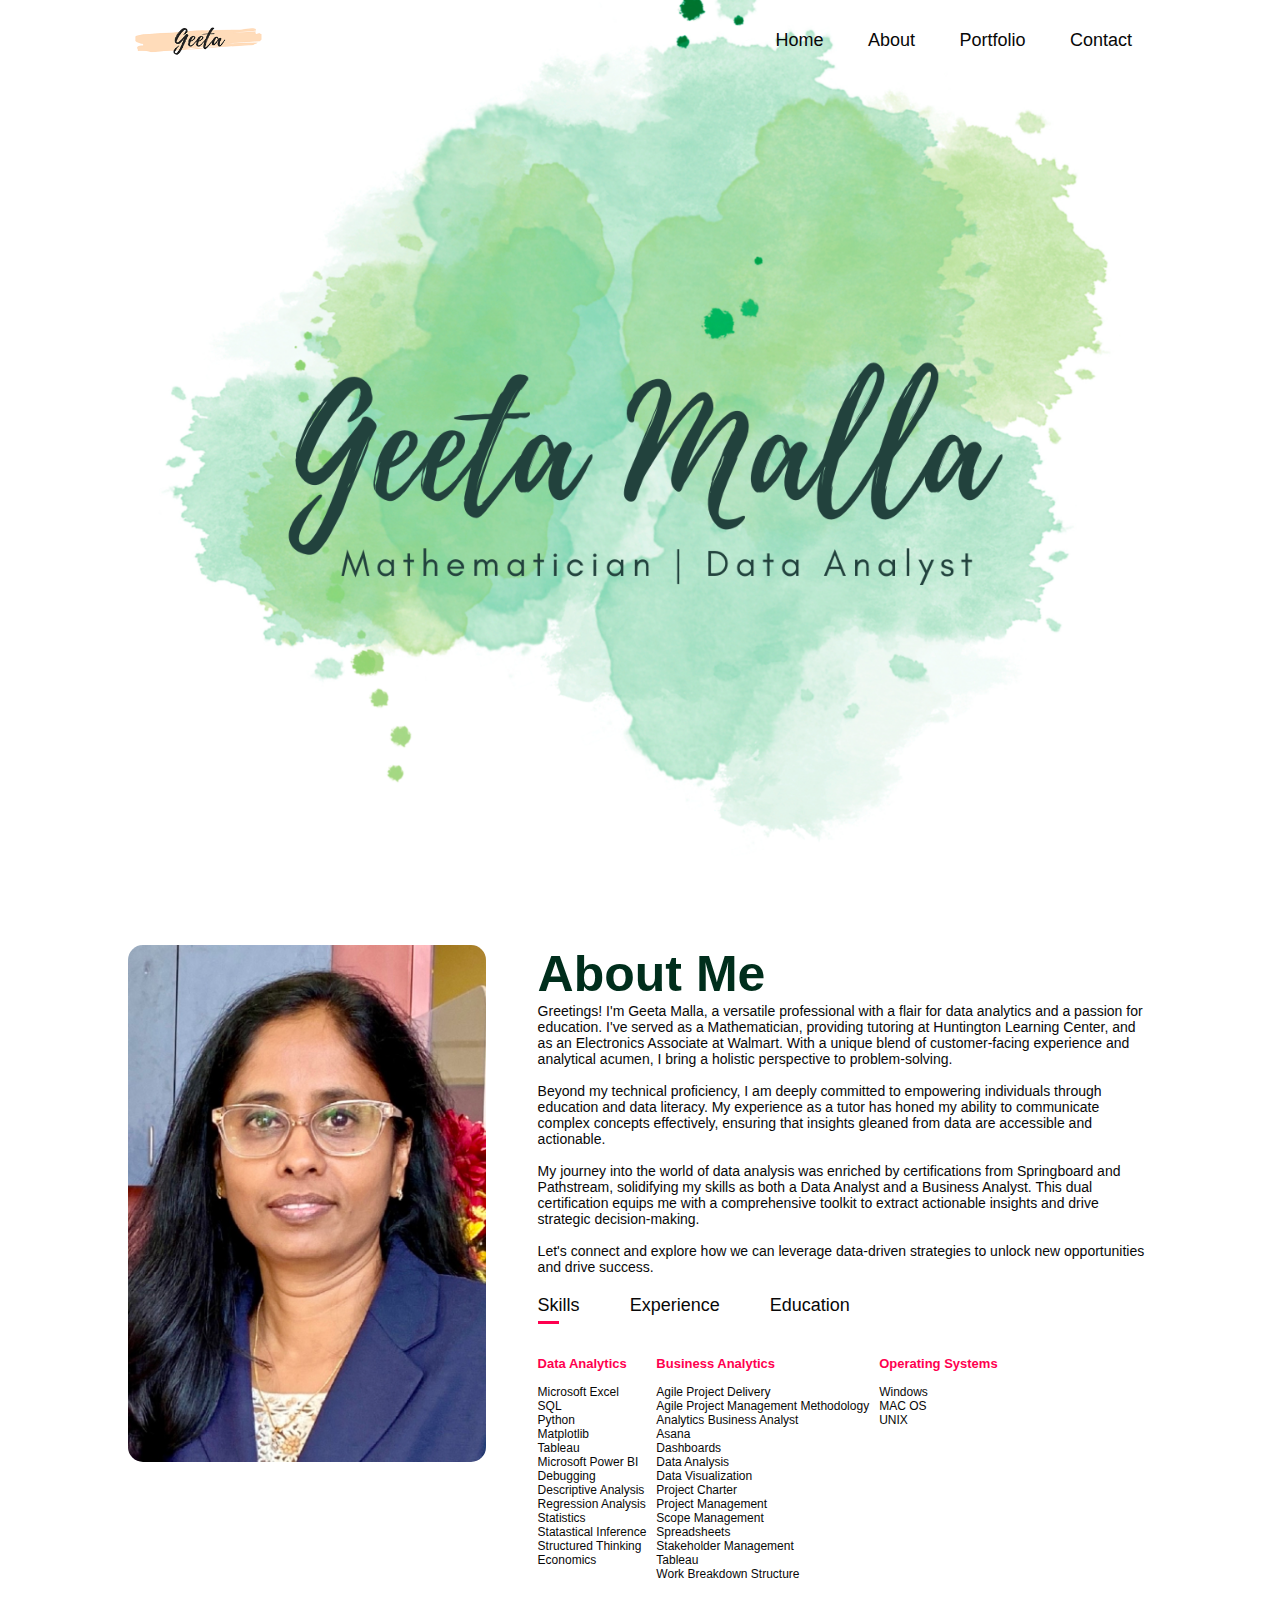
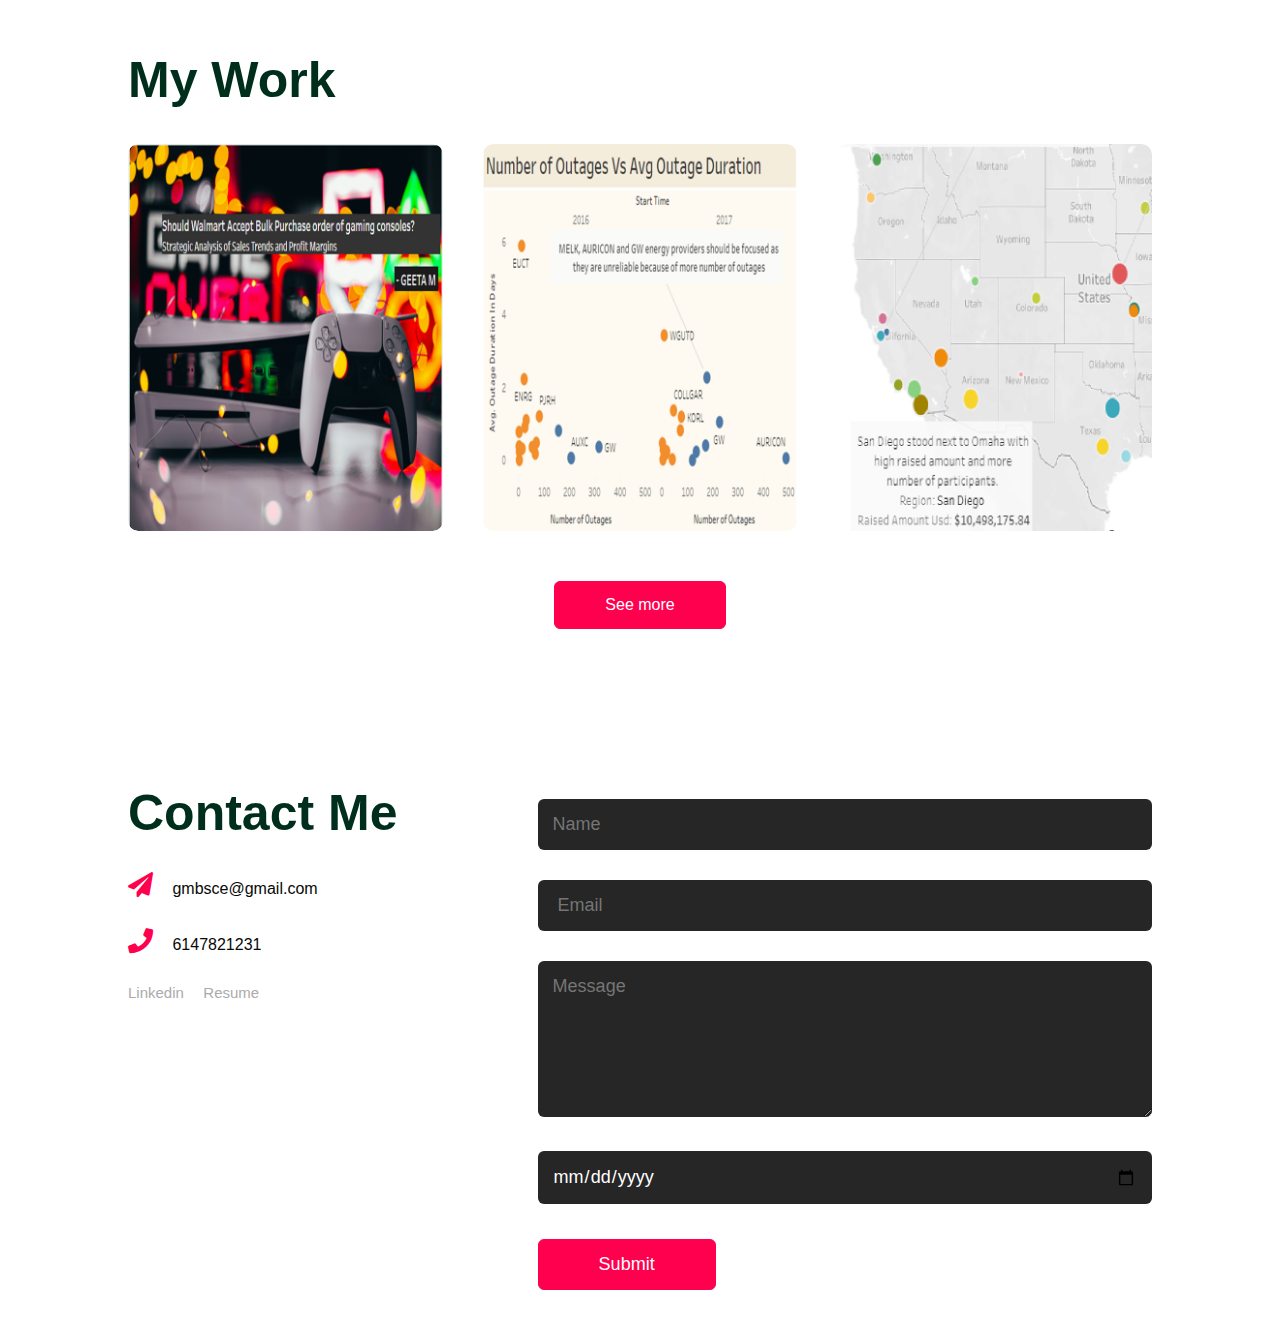
==== commit 34396ea1: "Aemr" ====
--- a/index.html
+++ b/index.html
@@ -108,7 +108,7 @@
                     </div>
                     <div class="tab-contents" id="education">
                         <ul class="list1"> 
-                            <li><span class="purple">Springboard</span><br>Walmart-Data Analytics Career Program</li><br>
+                            <li><span class="purple">Springboard</span><br>Walmart-Data Analytics Career Program<br><a href="https://pdf.credential.net/j0rrnord_1726264753871.pdf"><img src="images/springboard.png"></a></li><br>
                             <li><span class="purple">Pathstream</span><br>Business Analysis and Operations Certificate<br><div data-iframe-width="150" data-iframe-height="150" data-share-badge-id="9a65310d-980d-4c0c-9e3a-e84f4d2a0e0b" data-share-badge-host="https://www.credly.com"></div><script type="text/javascript" async src="//cdn.credly.com/assets/utilities/embed.js"></script></li><br>
                             <li><span class="purple">Teklabs</span><br>Quality Assurance Manual and Automation Testing Training</li><br>
                             <li><span class="purple">Andhra University</span><br>Master of Science in Applied Mathematics</li><br>
@@ -135,6 +135,14 @@
                     </div>
                 </div>
                 <div class="work">
+                    <img src="images/AMER.png">
+                    <div class="layer">
+                        <h3>American Energy Market Regulator Case Study</h3>
+                        <p>How to find the root causes for forced outages of AEMR energy providers and increase 50% reliability of the network by analyzing two areas of concern Energy Stability and Market Outages, Energy Losses and Market Reliability by 31st Dec 2018</p>
+                        <a href="https://public.tableau.com/shared/WBDHKJTPQ?:display_count=n&:origin=viz_share_link"><i class="fa fa-external-link-alt"></i></a>
+                    </div>
+                </div>
+                <div class="work">
                     <img src="images/SeriesA.png">
                     <div class="layer">
                         <h3>Where to begin searching for a Series-A Investment?</h3>
@@ -144,6 +152,7 @@
                     Advanced Visualizatiopn with Crunchbase Data<a href="https://public.tableau.com/views/final_project_part_4/WheretobeginsearchingforaSeries-AInvestment?:language=en-US&:display_count=n&:origin=viz_share_link"><i class="fa fa-external-link-alt"></i></a>
                     </div>
                 </div>
+                <!--
                 <div class="work">
                     <img src="images/stockmarket.png">
                     <div class="layer">
@@ -152,7 +161,7 @@
                         <a href="projects/Performance Optimization with stockmarket Data.pdf"><i class="fa fa-external-link-alt"></i></a>
                     </div>
                 </div>
-        <!--
+         
              <div class="disappear" id="Seemore">
                 <div class="work">
                     <img src="images/Listings123.png">
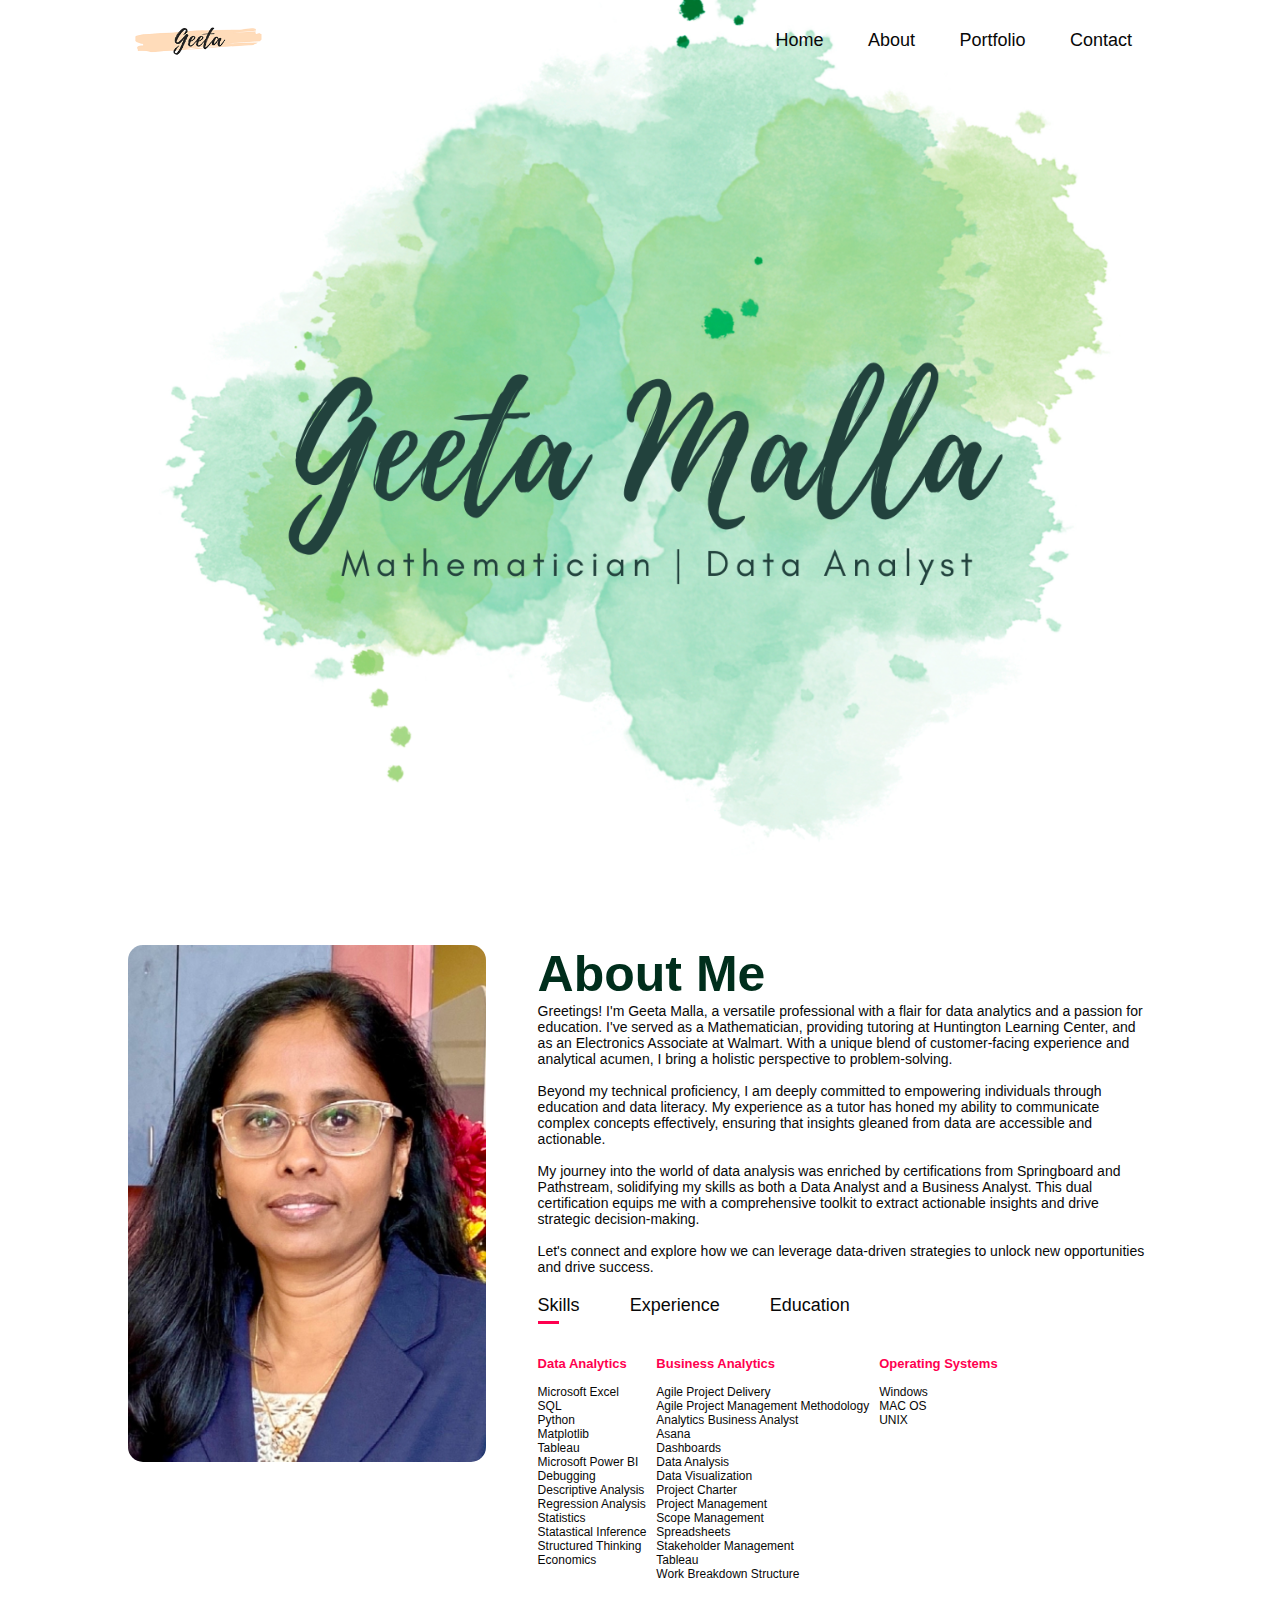
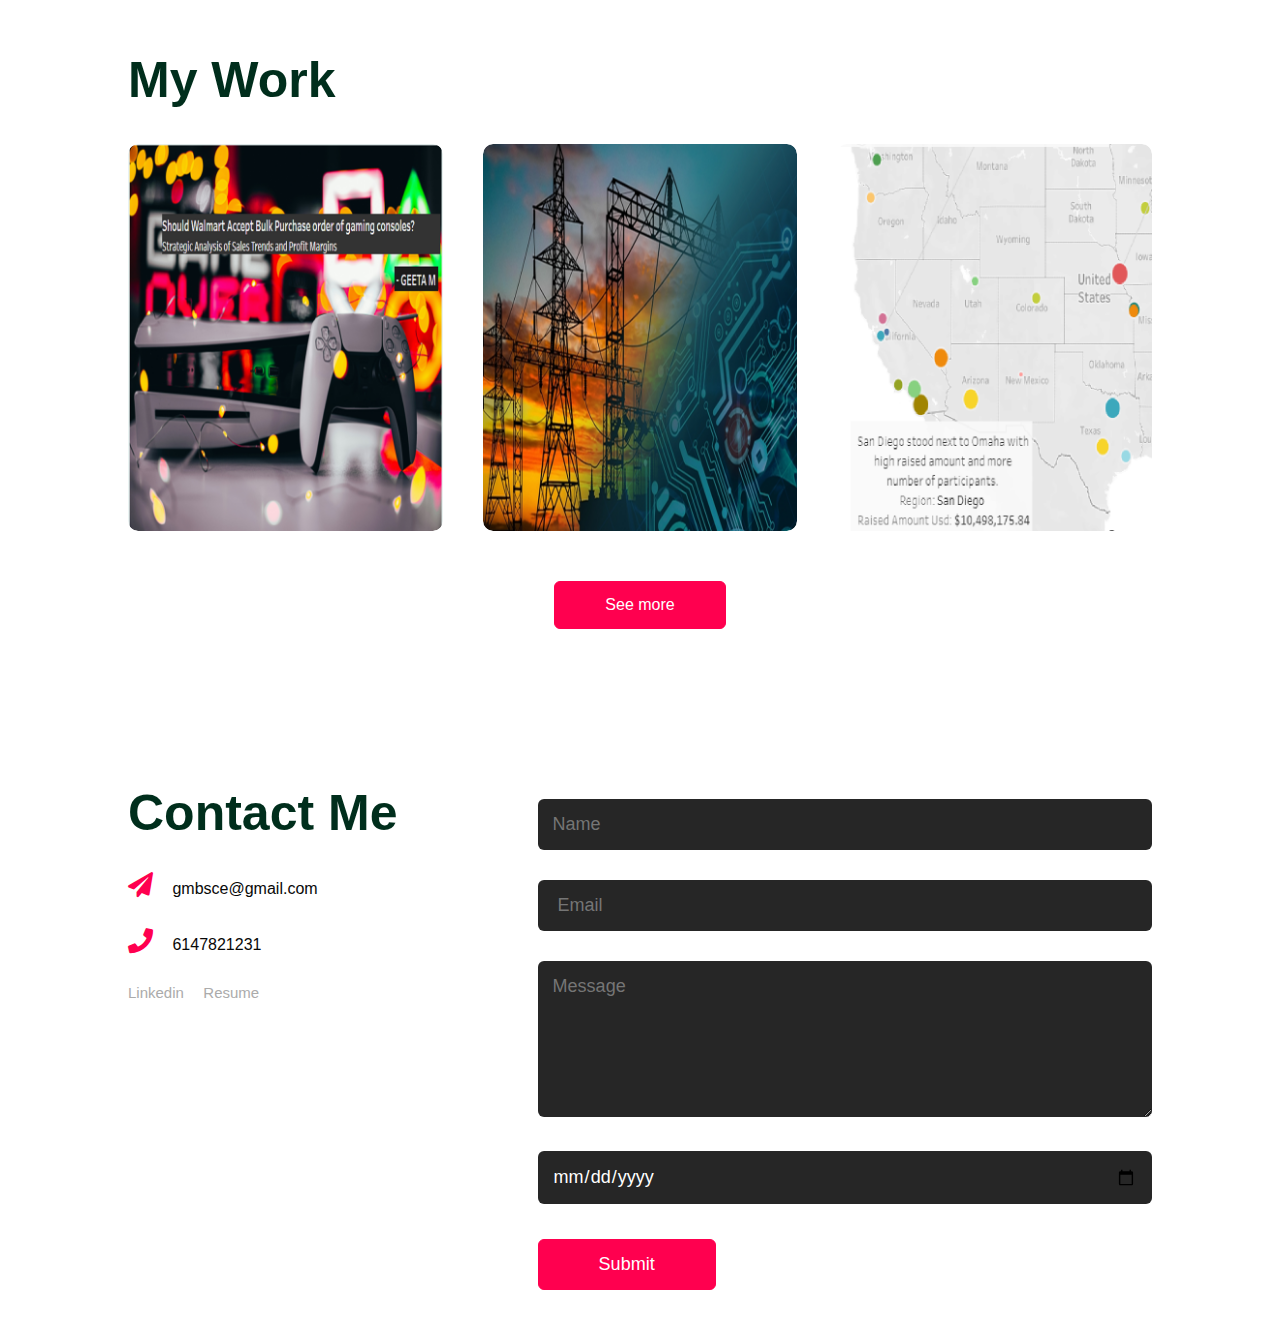
==== commit f1368acc: "Aemr" ====
--- a/index.html
+++ b/index.html
@@ -135,7 +135,7 @@
                     </div>
                 </div>
                 <div class="work">
-                    <img src="images/AMER.png">
+                    <img src="images/Aemr (2).png">
                     <div class="layer">
                         <h3>American Energy Market Regulator Case Study</h3>
                         <p>How to find the root causes for forced outages of AEMR energy providers and increase 50% reliability of the network by analyzing two areas of concern Energy Stability and Market Outages, Energy Losses and Market Reliability by 31st Dec 2018</p>
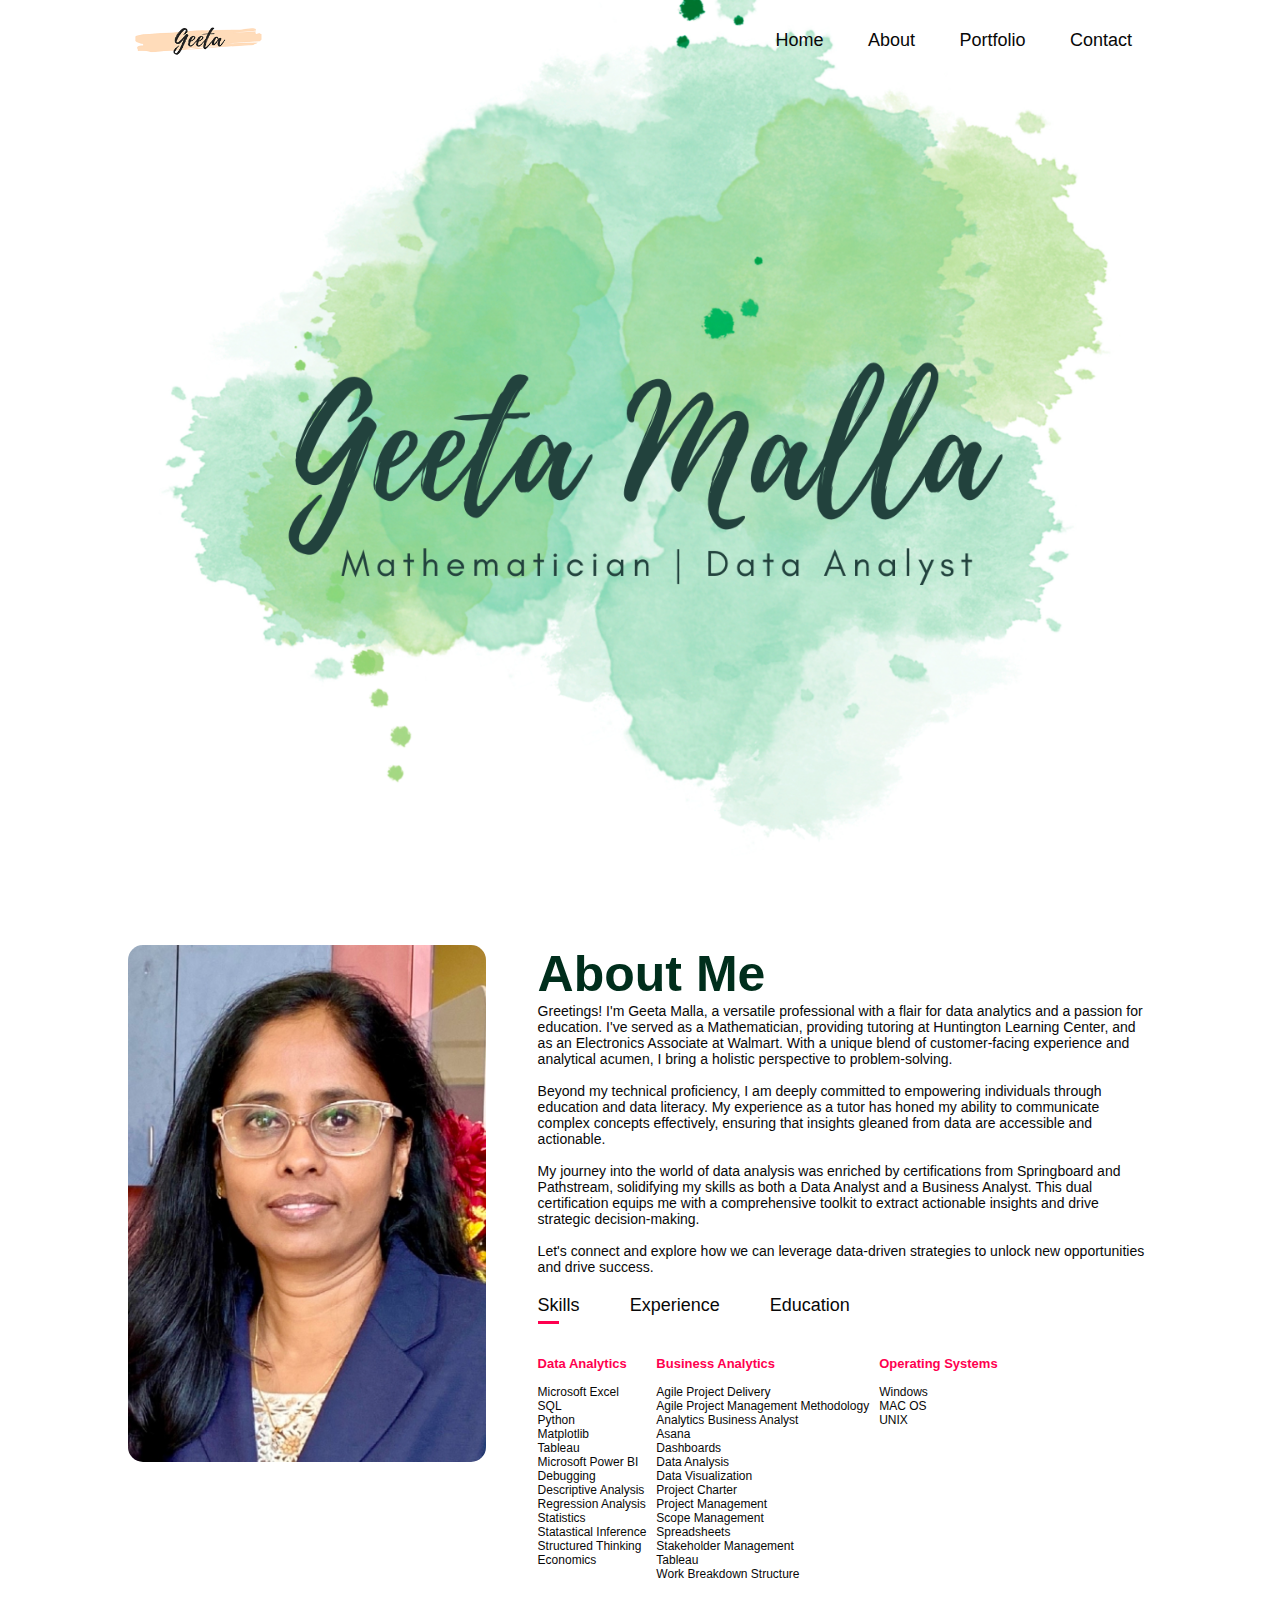
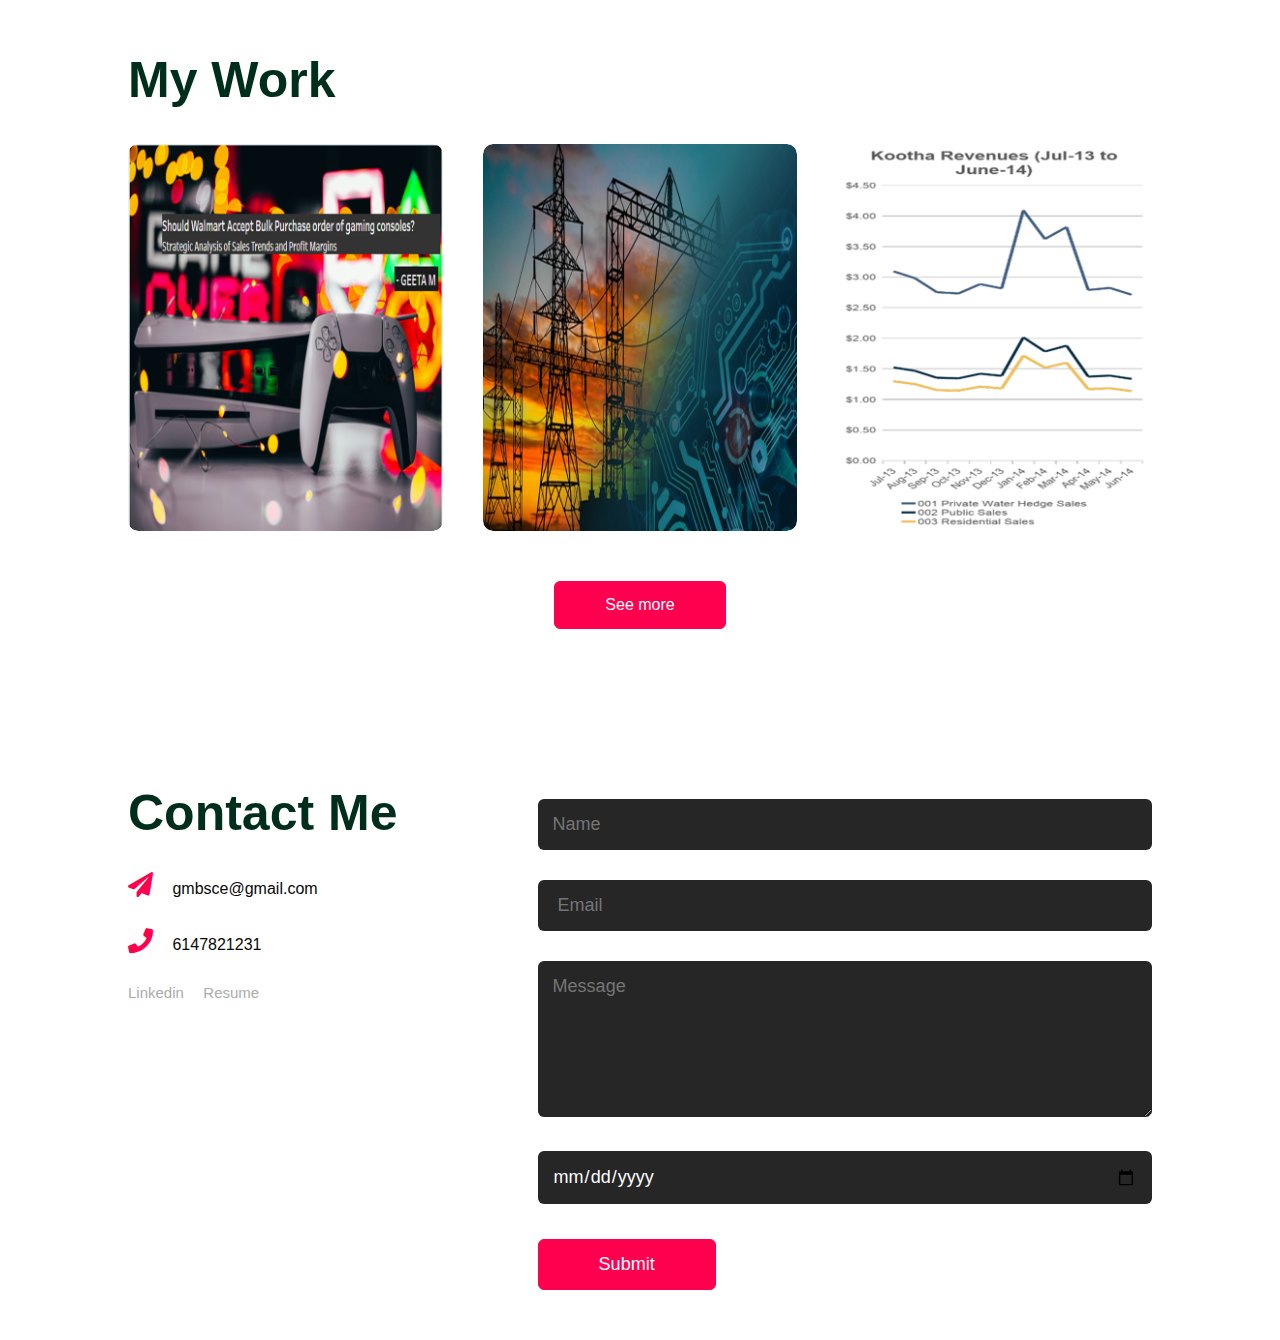
==== commit 587f6d0a: "Southern WaterCorp" ====
--- a/index.html
+++ b/index.html
@@ -143,6 +143,15 @@
                     </div>
                 </div>
                 <div class="work">
+                    <img src="images/Southern Water.png">
+                    <div class="layer">
+                        <h3>Southern WaterCorp Case Study</h3>
+                        <p>Southern Water Corp, an Israeli desalination company, is experiencing strong revenue growth due to rising demand, but operational expenses are increasing rapidly. Management is concerned about long-term profitability, particularly across its three desalination plants. The company needs to evaluate cost-efficiency and ensure expenses don't outpace revenue growth. Optimizing plant performance and managing costs are critical to sustaining profitability.</p>
+                        <a href="https://docs.google.com/presentation/d/14R7tk-8K8gyeUH9SoLItJTYJQpEQP6LV/edit#slide=id.p1"><i class="fa fa-external-link-alt"></i></a>
+                    </div>
+                </div>
+                <!--
+                <div class="work">
                     <img src="images/SeriesA.png">
                     <div class="layer">
                         <h3>Where to begin searching for a Series-A Investment?</h3>
@@ -152,7 +161,6 @@
                     Advanced Visualizatiopn with Crunchbase Data<a href="https://public.tableau.com/views/final_project_part_4/WheretobeginsearchingforaSeries-AInvestment?:language=en-US&:display_count=n&:origin=viz_share_link"><i class="fa fa-external-link-alt"></i></a>
                     </div>
                 </div>
-                <!--
                 <div class="work">
                     <img src="images/stockmarket.png">
                     <div class="layer">
